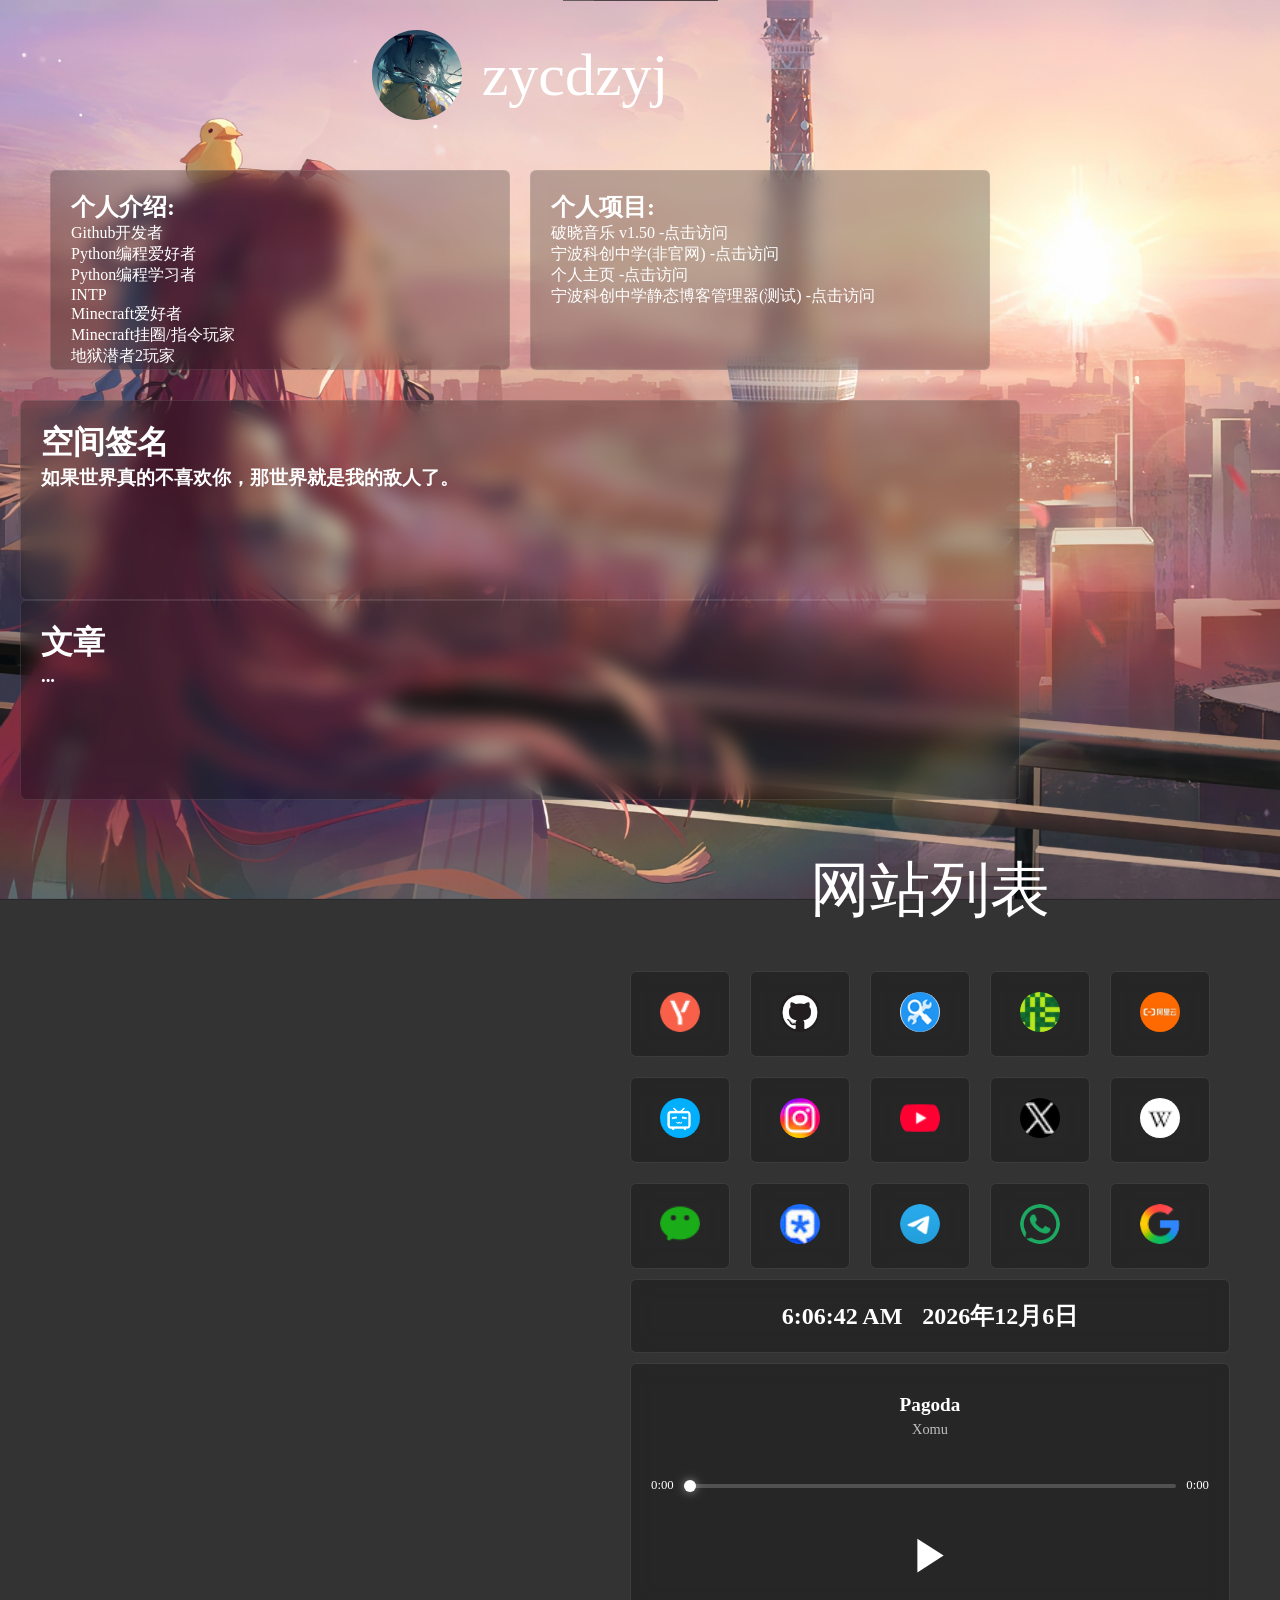
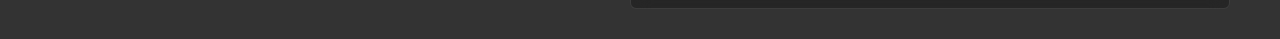
==== index.html @ ccd7a954 "upload" ====
<!DOCTYPE html>
<html lang="zh-cn">
<head>
    <meta charset="UTF-8">
    <meta name="viewport" content="width=device-width, initial-scale=1.0">
    <title>zycdzyj's HomePage</title>
    <link rel="stylesheet" href="assets/css/main.css">
</head>
<body>
  <div id="glass-loader" style="
    position: fixed; top: 0; left: 0; width: 100%; height: 100%;
    backdrop-filter: blur(30px); /* 初始状态：强毛玻璃模糊 */
    -webkit-backdrop-filter: blur(30px); /* 兼容 Safari */
    background-color: rgba(0, 0, 0, 0.2); /* 稍微加点黑色半透明蒙层，质感更好 */
    display: flex; justify-content: center; align-items: center;
    z-index: 9999;
    transition: backdrop-filter 2.5s ease-out, opacity 0.8s ease; /* 模糊度降低和最后的淡出过渡 */
  ">
    <div class="loading-text " style="
      color: #fff; font-size: 24px; font-weight: bold; letter-spacing: 2px;
      text-shadow: 0 2px 10px rgba(0,0,0,0.3);text-align: center;
    "><p>Loading . . .</p><p>  Welcome to zycdzyj's home page :)</p></div>
  </div>
    <div class="align-left">
<div class="container">
    <img src="assets/img/zycdzyj.jpg" class="avatar-user" alt="用户头像">
    <p style="font-size: 60px">zycdzyj</p>
</div>
    <div class="container">

        <div class="cards-content">
            <h2>个人介绍:</h2>
        <p class="text-hidden" >Github开发者</p>
        <p class="text-hidden" >Python编程爱好者</p>
        <p class="text-hidden" >Python编程学习者</p>
        <p class="text-hidden">INTP</p>
        <p class="text-hidden" >Minecraft爱好者</p>
        <p class="text-hidden" >Minecraft挂圈/指令玩家</p>
        <p class="text-hidden" >地狱潜者2玩家</p>
        <p class="text-hidden">soulmask</p>
        <p class="text-hidden" >科创大冤种</p>
        <p class="text-hidden" >喜欢女生</p>
        </div>
        <div class="cards-content">
            <h2>个人项目:</h2>
        <p class="text-hidden" title="破晓音乐 v1.50 - 点击访问">破晓音乐 v1.50 <a href="https://github.com/zycdzyj/Daybreakmusic/">-点击访问</a></p>
        <p class="text-hidden" title="宁波科创中学(非官网) - 点击访问">宁波科创中学(非官网) <a href="https://github.com/gh-nbkczx/gh-nbkczx.github.io">-点击访问</a></p>
        <p class="text-hidden" title="个人主页 - 点击访问">个人主页 <a href="https://github.com/zycdzyj/personalwebsite">-点击访问</a></p>
        <p class="text-hidden" title="宁波科创中学静态博客管理器(测试) - 点击访问">宁波科创中学静态博客管理器(测试) <a href="https://github.com/zycdzyj/artical_maker">-点击访问</a></p>
        </div>


        </div>
        <div class="cards-content" style="--w:1000px">
            <h1>空间签名</h1>
            <h3 id="my-text" >NONE!</h3>
        </div>
                <div class="cards-content" style="--w:1000px">
            <h1>文章</h1>
            <h3 >...</h3>
        </div>
    </div>
            <div class="align-right">
        <div class="container">
            <p style="font-size: 60px">网站列表</p>

            </div>
                        <div class=" cards-content align-left container " style="--w:100px;--h:100px">
                            
                <a href="https://yandex.com"><img src="assets/img/yandex.png" class="avatar-user" alt="yandex" style="--r:40px;" target="_blank" rel="noopener"></a>
                
        </div>
                        <div class=" cards-content align-left container" style="--w:100px;--h:100px">
                            
                <a href="https://github.com"><img src="assets/img/github.png" class="avatar-user" alt="github" style="--r:40px;" target="_blank" rel="noopener"></a>
                
        </div>
                        <div class=" cards-content align-left container" style="--w:100px;--h:100px">
                            
                <a href="https://www.ip138.com/"><img src="assets/img/ip138.png" class="avatar-user" alt="ip138" style="--r:40px;" target="_blank" rel="noopener"></a>
                
        </div>
                        <div class=" cards-content align-left container" style="--w:100px;--h:100px">
                            
                <a href="https://www.mcjs.cc/"><img src="assets/img/jsmc.png" class="avatar-user" alt="mcjs" style="--r:40px;" target="_blank" rel="noopener"></a>
                
        </div>
                                <div class=" cards-content align-left container" style="--w:100px;--h:100px">
                            
                <a href="https://www.aliyun.com/"><img src="assets/img/aly.jpg" class="avatar-user" alt="aly" style="--r:40px;" target="_blank" rel="noopener"></a>
                
        </div>
        <div>
                <div class=" cards-content align-left container" style="--w:100px;--h:100px">
                <a href="https://www.bilibili.com/"><img src="assets/img/bilbil.png" class="avatar-user" alt="bilbil" style="--r:40px;" target="_blank" rel="noopener"></a>
                
        </div>
                <div class=" cards-content align-left container" style="--w:100px;--h:100px">
                <a href="https://www.instagram.com/"><img src="assets/img/ins.png" class="avatar-user" alt="ins" style="--r:40px;" target="_blank" rel="noopener"></a>
                
        </div>
                        <div class=" cards-content align-left container" style="--w:100px;--h:100px">
                <a href="https://www.youtube.com/"><img src="assets/img/youtube.png" class="avatar-user" alt="youtube" style="--r:40px;" target="_blank" rel="noopener"></a>
                
        </div>
                        <div class=" cards-content align-left container" style="--w:100px;--h:100px">
                <a href="https://www.x.com/"><img src="assets/img/x.png" class="avatar-user" alt="x" style="--r:40px;" target="_blank" rel="noopener"></a>
                
        </div>
                        <div class=" cards-content align-left container" style="--w:100px;--h:100px">
                <a href="https://www.wikipedia.org/"><img src="assets/img/wikipedia.png" class="avatar-user" alt="wikipedia" style="--r:40px;" target="_blank" rel="noopener"></a>
                
        </div>
        </div>
        <div>
                        <div class=" cards-content align-left container" style="--w:100px;--h:100px">
                <a href="https://filehelper.weixin.qq.com/"><img src="assets/img/wx.png" class="avatar-user" alt="wechat" style="--r:40px;" target="_blank" rel="noopener"></a>
                
        </div>
                        <div class=" cards-content align-left container" style="--w:100px;--h:100px">
                <a href="https://tim.qq.com/"><img src="assets/img/tim.jpg" class="avatar-user" alt="tim" style="--r:40px;" target="_blank" rel="noopener"></a>
                
        </div>
                        <div class=" cards-content align-left container" style="--w:100px;--h:100px">
                <a href="https://telegram.org/"><img src="assets/img/tg.ico" class="avatar-user" alt="telegram" style="--r:40px;" target="_blank" rel="noopener"></a>
                
        </div>
                        <div class=" cards-content align-left container" style="--w:100px;--h:100px">
                <a href="https://www.whatsapp.com/"><img src="assets/img/wa.webp" class="avatar-user" alt="whats app" style="--r:40px;" target="_blank" rel="noopener"></a>
                
        </div>
                        <div class=" cards-content align-left container" style="--w:100px;--h:100px">
                <a href="https://www.google.com"><img src="assets/img/google.png" class="avatar-user" alt="google" style="--r:40px;" target="_blank" rel="noopener"></a>
                
        </div>
        </div>
        <div class="cards-content container" style="--w:600px;--h:150px">
                <h2 id="time">time</h2>
                <h2 id="date">date</h2>
        </div>

<div class="cards-content music-player container" style="--w:600px;--h:240px">
  <!-- 隐藏的音频标签 (使用你提供的网易云外链) -->
  <audio id="audio" src="http://music.163.com/song/media/outer/url?id=1325892124.mp3"></audio>

  <!-- 歌曲信息 -->
  <div class="track-info">
    <h3 class="track-name text-hidden">Pagoda</h3>
    <p class="track-artist text-hidden">Xomu</p>
  </div>

  <!-- 进度条与时间 -->
  <div class="progress-area">
    <span class="current-time">0:00</span>
    <input type="range" id="progress-bar" class="seek-slider" min="0" max="100" value="0">
    <span class="total-duration">0:00</span>
  </div>

  <!-- 播放控制按钮 -->
  <div class="player-controls">
    <button class="control-btn play-btn" id="play-btn">
      <!-- 播放图标 -->
      <svg class="play-icon" viewBox="0 0 24 24" fill="currentColor" stroke="none"><polygon points="5 3 19 12 5 21 5 3"></polygon></svg>
      <!-- 暂停图标 (默认隐藏) -->
      <svg class="pause-icon" style="display: none;" viewBox="0 0 24 24" fill="currentColor" stroke="none"><rect x="6" y="4" width="4" height="16"></rect><rect x="14" y="4" width="4" height="16"></rect></svg>
    </button>
  </div>
</div>
</div>

        <script src="https://cdnjs.cloudflare.com/ajax/libs/gsap/3.11.4/gsap.min.js"></script>
        <script src="assets/js/main.js"></script>
</body>

</html>
---- assets/css/main.css ----
html,
body {
  background-image: url("../img/bg.png");
  background-size: cover; /* 铺满屏幕 */
  background-position: center; /* 居中 */
  background-attachment: fixed; /* 固定不动，内容在上面滚动 */
  background-color: #333; /* 图片加载前的占位色 */
}
*,
a,
p {
  margin: 0;
  padding: 0;
  user-select: none; /* 禁止选中文字 */
  text-decoration: none;
  color: #fff;
  box-sizing: border-box;
}

/* =========================================
   2. 核心区块样式 (毛玻璃卡片)
   ========================================= */
.container {
  max-width: 1200px;
  margin: 0 auto; /* 居中显示 */
  height: 100%;
  display: flex; /* 假设使用 Flex 布局排列卡片 */
  flex-wrap: wrap;
  justify-content: center;
  align-items: center;
  padding: 20px;
  gap: 20px; 
}


.cards-content {
  /* 基础形态 */
  border-radius: 6px;
  background-color: #00000040;
  backdrop-filter: blur(10px);
  -webkit-backdrop-filter: blur(10px);
  padding: 20px;
  border: 1px solid rgba(255, 255, 255, 0.1);
  
  /* 核心修改：删掉 margin，间距统一由父容器的 gap 接管 */
  /* margin: var(--p,20px);  <-- 删除这行，避免间距叠加 */
  /* margin-bottom: 40px; 如果你需要整体底部留白可以保留，否则建议也删掉 */

  /* --- 核心修改部分 --- */
  width: var(--w, 300px);
  flex: 1;


  height: var(--h, 200px);
  overflow-y: auto;
  /* --- 修改部分结束 --- */

  /* 初始状态 */
  transform: scale(1);
  transition:
    backdrop-filter 0.3s,
    transform 0.3s,
    background-color 0.3s;
}
/* 鼠标悬停：轻微放大 */
.cards:hover {
  transform: scale(1.01);
  background-color: #00000060; /* 悬停时稍微变亮/变实 */
}

/* 鼠标按下：轻微缩小 (按压感) */
.cards:active {
  transform: scale(0.98);
}
.cards-content:hover {
  transform: scale(1.01);
  background-color: #00000060; /* 悬停时稍微变亮/变实 */
}

/* 鼠标按下：轻微缩小 (按压感) */
.cards-content:active {
  transform: scale(0.98);
}

/* =========================================
   3. 布局与响应式 (还原 SCSS 逻辑)
   ========================================= */
.container {
  max-width: 1200px;
  margin: 0 auto; /* 居中显示 */
  height: 100%;
  display: flex; /* 假设使用 Flex 布局排列卡片 */
  flex-wrap: wrap;
  justify-content: center;
  align-items: center;
  margin: 10px;
  
}

/* 小于 1280px */
@media (max-width: 1280px) {
  .container {
    max-width: 1000px;
  }
}

/* 小于 992px */
@media (max-width: 992px) {
  .container {
    max-width: 900px;
  }
}

/* 小于 720px (移动端) */
@media (max-width: 720px) {
  .container {
    display: block; /* 移动端改为垂直排列 */
    overflow-y: auto; /* 允许垂直滚动 */
  }
  .xs-hidden {
    display: none;
  }
  .cards {
    margin-bottom: 15px; /* 移动端增加间距 */
  }
}

/* =========================================
   4. 辅助工具类
   ========================================= */
/* 文字超出省略号 */
.text-hidden {
  overflow: hidden;
  white-space: nowrap;
  text-overflow: ellipsis;
}

/* 滚动条美化 */
::-webkit-scrollbar {
  width: 6px;
  height: 6px;
}
::-webkit-scrollbar-thumb {
  border-radius: 10px;
  background-color: #eeeeee;
}
.align-left {
    float: left;
    padding-left:20px ;
}

/* 靠右 */
.align-right {
    float: right;
    padding-right: 20px;
    margin: 20px;
}
.avatar-user {
    width: var(--r,90px);
    height:var(--r,90px);
    border-radius: 50%;
    overflow: hidden;
    flex-shrink: 0; /* 防止被压缩 */
}
/* 播放器专属布局 */
.music-player {
  display: flex;
  flex-direction: column;
  align-items: center;
  justify-content: space-between;
  padding: 30px 20px;
  text-align: center;
}

/* 专辑封面 */
.album-cover {
  width: 180px;
  height: 180px;
  border-radius: 50%; /* 圆形封面 */
  overflow: hidden;
  box-shadow: 0 8px 32px rgba(0, 0, 0, 0.3);
  border: 2px solid rgba(255, 255, 255, 0.2);
  margin-bottom: 20px;
}

.album-cover img {
  width: 100%;
  height: 100%;
  object-fit: cover;
}

/* 歌曲信息 */
.track-info {
  width: 100%;
  margin-bottom: 20px;
}

.track-name {
  font-size: 1.2rem;
  margin-bottom: 5px;
  font-weight: bold;
}

.track-artist {
  font-size: 0.9rem;
  color: rgba(255, 255, 255, 0.7);
}

/* 进度条区域 */
.progress-area {
  width: 100%;
  display: flex;
  align-items: center;
  gap: 10px;
  font-size: 0.8rem;
  color: rgba(255, 255, 255, 0.8);
  margin-bottom: 20px;
}

/* 自定义滑块样式 (适配毛玻璃) */
.seek-slider {
  flex: 1;
  -webkit-appearance: none;
  height: 4px;
  border-radius: 2px;
  background: rgba(255, 255, 255, 0.2);
  outline: none;
  cursor: pointer;
}

.seek-slider::-webkit-slider-thumb {
  -webkit-appearance: none;
  width: 12px;
  height: 12px;
  border-radius: 50%;
  background: #fff;
  box-shadow: 0 0 10px rgba(255, 255, 255, 0.5);
}

/* 播放控制按钮 */
.player-controls {
  display: flex;
  align-items: center;
  gap: 25px;
}

.control-btn {
  background: none;
  border: none;
  cursor: pointer;
  color: #fff;
  transition: transform 0.2s, color 0.2s;
  display: flex;
  align-items: center;
  justify-content: center;
}

.control-btn svg {
  width: 28px;
  height: 28px;
}

/* 播放/暂停按钮加大一圈 */
.play-btn svg {
  width: 45px;
  height: 45px;
}

/* 按钮悬停和按压效果 */
.control-btn:hover {
  color: rgba(255, 255, 255, 0.8);
  transform: scale(1.1);
}

.control-btn:active {
  transform: scale(0.95);
}
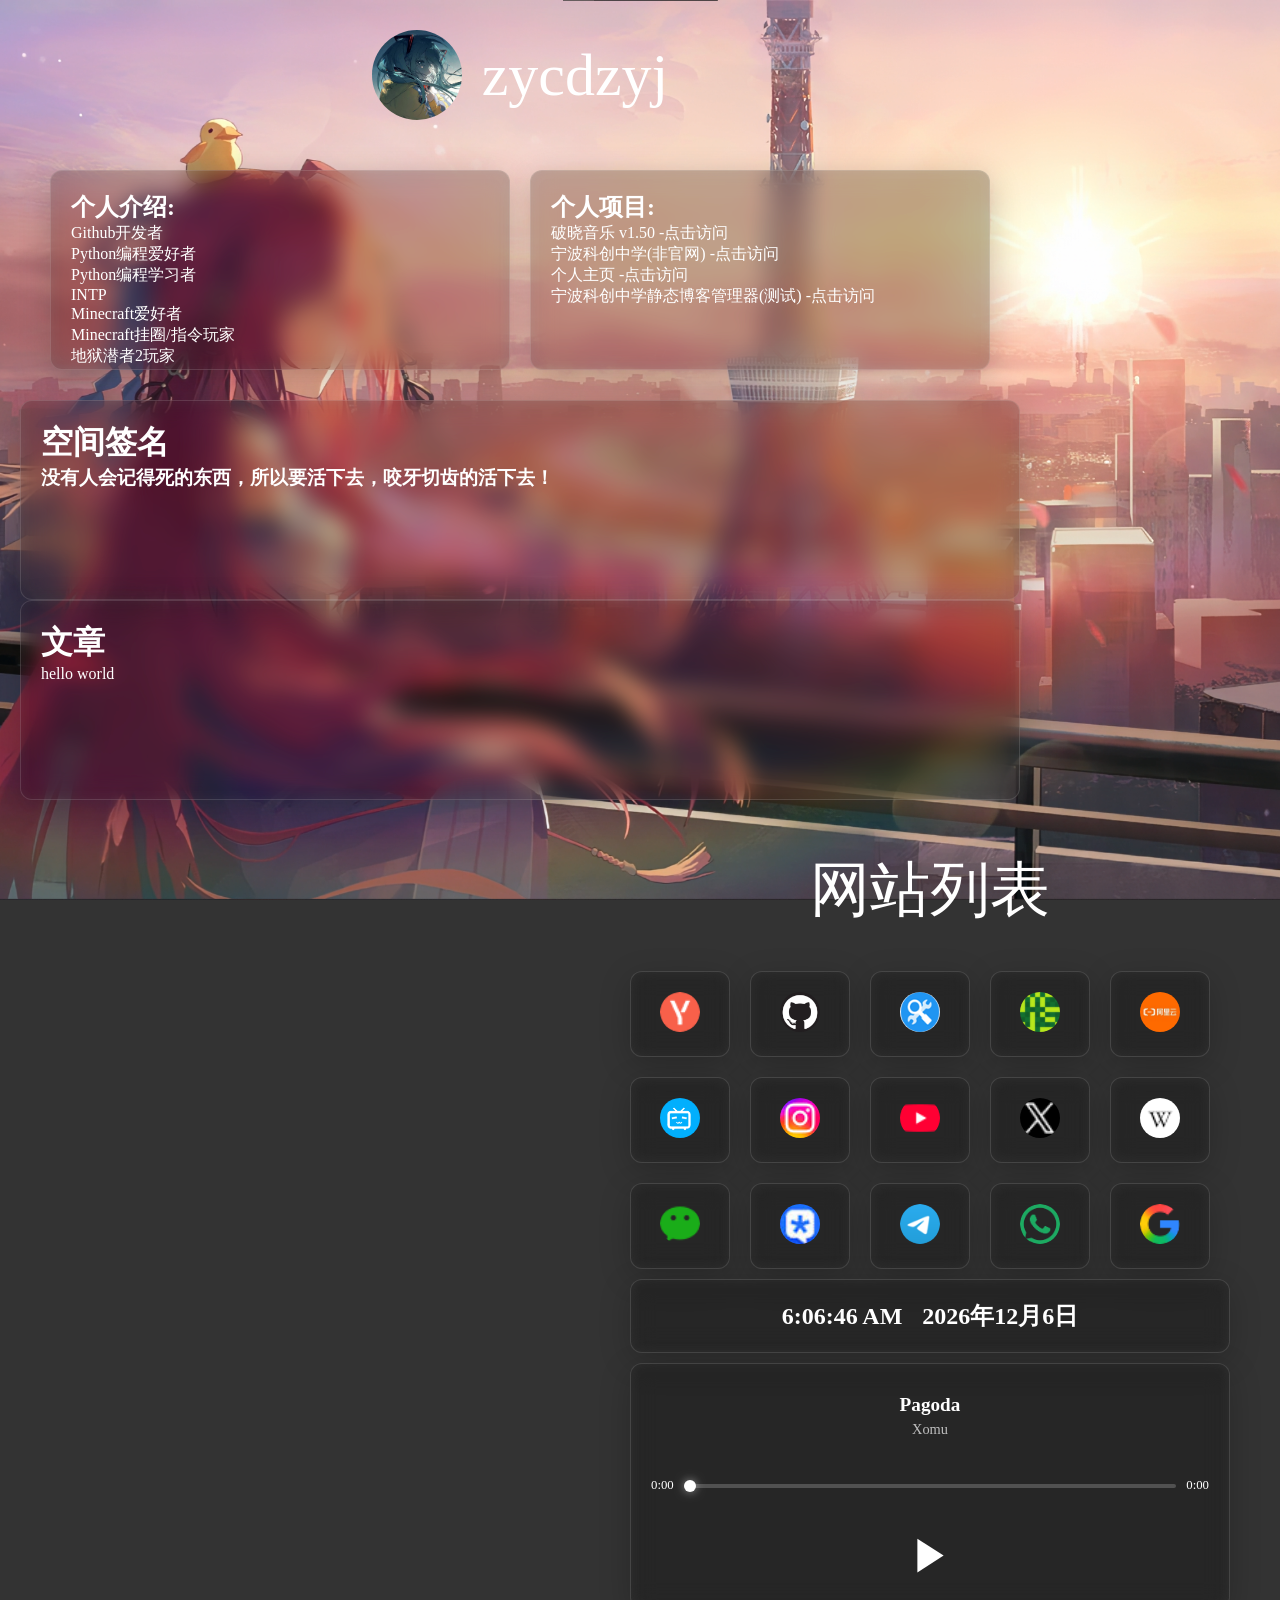
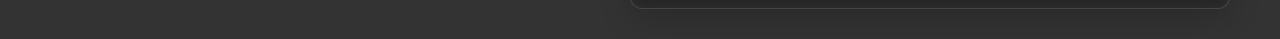
==== commit 60c45d85: "add" ====
--- a/index.html
+++ b/index.html
@@ -31,7 +31,7 @@
         <div class="cards-content">
             <h2>个人介绍:</h2>
         <p class="text-hidden" >Github开发者</p>
-        <p class="text-hidden" >Python编程爱好者</p>
+        <p class="text-hidden" >Python编程爱好者</p>                                                                                                                                                                                                                                                                                                                                                                                                                                                                                                                                                                                                                                                                                                                                                                                                                                                                          
         <p class="text-hidden" >Python编程学习者</p>
         <p class="text-hidden">INTP</p>
         <p class="text-hidden" >Minecraft爱好者</p>
@@ -57,7 +57,7 @@
         </div>
                 <div class="cards-content" style="--w:1000px">
             <h1>文章</h1>
-            <h3 >...</h3>
+            <section class="text-hidden"><p>hello world</p></section>
         </div>
     </div>
             <div class="align-right">
--- a/assets/css/main.css
+++ b/assets/css/main.css
@@ -35,50 +35,51 @@
 
 .cards-content {
   /* 基础形态 */
-  border-radius: 6px;
-  background-color: #00000040;
-  backdrop-filter: blur(10px);
-  -webkit-backdrop-filter: blur(10px);
+  border-radius: 12px; /* 稍微增大圆角，更符合现代玻璃质感 */
+  background-color: rgba(0, 0, 0, 0.25); /* 使用 rgba 替代十六进制，透明度更可控 */
+  backdrop-filter: blur(12px) saturate(150%); /* 增加饱和度，让透出的背景色彩更鲜艳 */
+  -webkit-backdrop-filter: blur(12px) saturate(150%);
   padding: 20px;
-  border: 1px solid rgba(255, 255, 255, 0.1);
   
+  /* 真实感核心：添加半透明边框和内阴影，模拟玻璃边缘的反光 */
+  border: 1px solid rgba(255, 255, 255, 0.15);
+  box-shadow: 
+    0 8px 32px rgba(0, 0, 0, 0.2), /* 外部投影，增加悬浮感 */
+    inset 0 0 12px rgba(255, 255, 255, 0.05); /* 内部微光，模拟玻璃厚度 */
+
   /* 核心修改：删掉 margin，间距统一由父容器的 gap 接管 */
-  /* margin: var(--p,20px);  <-- 删除这行，避免间距叠加 */
-  /* margin-bottom: 40px; 如果你需要整体底部留白可以保留，否则建议也删掉 */
-
-  /* --- 核心修改部分 --- */
   width: var(--w, 300px);
   flex: 1;
-
-
   height: var(--h, 200px);
   overflow-y: auto;
-  /* --- 修改部分结束 --- */
 
   /* 初始状态 */
-  transform: scale(1);
-  transition:
-    backdrop-filter 0.3s,
-    transform 0.3s,
-    background-color 0.3s;
-}
-/* 鼠标悬停：轻微放大 */
-.cards:hover {
-  transform: scale(1.01);
-  background-color: #00000060; /* 悬停时稍微变亮/变实 */
+  transform: scale(1) translateY(0);
+  /* 优化过渡：使用 cubic-bezier 让动画更有弹性，增加 box-shadow 过渡 */
+  transition: 
+    transform 0.3s cubic-bezier(0.25, 0.46, 0.45, 0.94),
+    background-color 0.3s ease,
+    box-shadow 0.3s ease;
+}
+
+/* 鼠标悬停：轻微上浮并增强光影 */
+.cards-content:hover {
+  transform: scale(1.02) translateY(-4px); /* 向上浮起 4px，增强立体感 */
+  background-color: rgba(0, 0, 0, 0.35); 
+  box-shadow: 
+    0 12px 40px rgba(0, 0, 0, 0.3), /* 悬停时阴影加深、范围变大 */
+    inset 0 0 15px rgba(255, 255, 255, 0.08);
+}
+
+/* 鼠标按下：快速回弹缩小，模拟真实的物理按压感 */
+.cards-content:active {
+  transform: scale(0.98) translateY(0);
+  box-shadow: 0 4px 16px rgba(0, 0, 0, 0.2); /* 按下时阴影收缩，贴近桌面 */
+  transition-duration: 0.1s; /* 按下时的反馈需要比悬停更快 */
 }
 
 /* 鼠标按下：轻微缩小 (按压感) */
 .cards:active {
-  transform: scale(0.98);
-}
-.cards-content:hover {
-  transform: scale(1.01);
-  background-color: #00000060; /* 悬停时稍微变亮/变实 */
-}
-
-/* 鼠标按下：轻微缩小 (按压感) */
-.cards-content:active {
   transform: scale(0.98);
 }
 
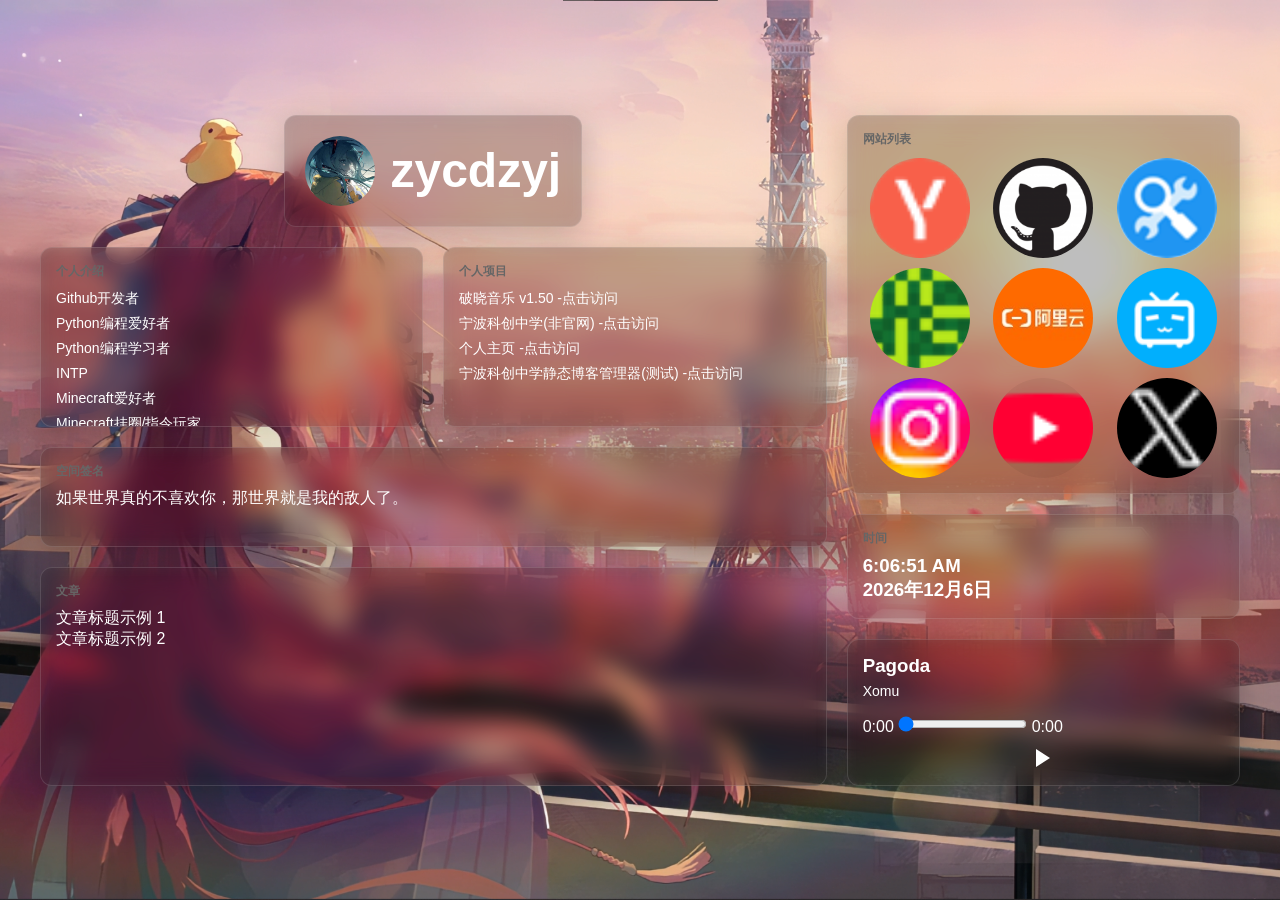
==== commit 084e22e7: "add" ====
--- a/index.html
+++ b/index.html
@@ -1,9 +1,9 @@
 <!DOCTYPE html>
-<html lang="zh-cn">
+<html lang="zh-CN">
 <head>
     <meta charset="UTF-8">
-    <meta name="viewport" content="width=device-width, initial-scale=1.0">
-    <title>zycdzyj's HomePage</title>
+    <title>个人主页</title>
+    <!-- 保持原有的CSS链接 -->
     <link rel="stylesheet" href="assets/css/main.css">
 </head>
 <body>
@@ -21,15 +21,22 @@
       text-shadow: 0 2px 10px rgba(0,0,0,0.3);text-align: center;
     "><p>Loading . . .</p><p>  Welcome to zycdzyj's home page :)</p></div>
   </div>
-    <div class="align-left">
-<div class="container">
-    <img src="assets/img/zycdzyj.jpg" class="avatar-user" alt="用户头像">
-    <p style="font-size: 60px">zycdzyj</p>
+    <!-- 页面主容器 -->
+    <div class="main-container">
+
+        <!-- ================= 左侧区域 (Left Panel) ================= -->
+        <div class="left-panel">
+
+            <!-- 1. 用户名 -->
+<div class="user-name-box cards-content">
+    <img src="assets/img/zycdzyj.jpg" class="avatar" style="--r:70px;" />
+    <h1 class="text-hide">zycdzyj</h1>
 </div>
-    <div class="container">
 
-        <div class="cards-content">
-            <h2>个人介绍:</h2>
+            <!-- 2. 第一行：个人介绍 & 个人项目 -->
+            <div class="row-split">
+<div class="box box-intro cards-content "style='--a:180px;'>
+    <span class="label">个人介绍</span>
         <p class="text-hidden" >Github开发者</p>
         <p class="text-hidden" >Python编程爱好者</p>                                                                                                                                                                                                                                                                                                                                                                                                                                                                                                                                                                                                                                                                                                                                                                                                                                                                          
         <p class="text-hidden" >Python编程学习者</p>
@@ -40,106 +47,70 @@
         <p class="text-hidden">soulmask</p>
         <p class="text-hidden" >科创大冤种</p>
         <p class="text-hidden" >喜欢女生</p>
-        </div>
-        <div class="cards-content">
-            <h2>个人项目:</h2>
+</div>
+
+                <div class="box box-project cards-content">
+                    <span class="label">个人项目</span>
         <p class="text-hidden" title="破晓音乐 v1.50 - 点击访问">破晓音乐 v1.50 <a href="https://github.com/zycdzyj/Daybreakmusic/">-点击访问</a></p>
         <p class="text-hidden" title="宁波科创中学(非官网) - 点击访问">宁波科创中学(非官网) <a href="https://github.com/gh-nbkczx/gh-nbkczx.github.io">-点击访问</a></p>
         <p class="text-hidden" title="个人主页 - 点击访问">个人主页 <a href="https://github.com/zycdzyj/personalwebsite">-点击访问</a></p>
         <p class="text-hidden" title="宁波科创中学静态博客管理器(测试) - 点击访问">宁波科创中学静态博客管理器(测试) <a href="https://github.com/zycdzyj/artical_maker">-点击访问</a></p>
+                </div>
+            </div>
+
+            <!-- 3. 空间签名 -->
+            <div class="box box-signature cards-content">
+                <span class="label">空间签名</span>
+                <p class="content-text text-hide" id="my-text"></p>
+            </div>
+
+            <!-- 4. 文章区域 -->
+            <div class="box box-article cards-content">
+                <span class="label">文章</span>
+                <div class="article-list">
+                    <!-- 原有的文章列表循环 -->
+                    <div class="article-item text-hide">文章标题示例 1</div>
+                    <div class="article-item text-hide">文章标题示例 2</div>
+                </div>
+            </div>
+
         </div>
 
+        <!-- ================= 右侧区域 (Right Panel) ================= -->
+        <div class="right-panel">
 
-        </div>
-        <div class="cards-content" style="--w:1000px">
-            <h1>空间签名</h1>
-            <h3 id="my-text" >NONE!</h3>
-        </div>
-                <div class="cards-content" style="--w:1000px">
-            <h1>文章</h1>
-            <section class="text-hidden"><p>hello world</p></section>
-        </div>
-    </div>
-            <div class="align-right">
-        <div class="container">
-            <p style="font-size: 60px">网站列表</p>
+            <!-- 5. 网站列表 (前9个) -->
+            <div class="box box-links cards-content">
+                <span class="label">网站列表</span>
+                <div class="link-grid">
+                    <a href="https://yandex.com" class="link-item avatar text-hidden" style="--r:100px"><img src="assets/img/yandex.png" alt="yandex"></a>
+                    <a href="https://github.com" class="link-item avatar text-hidden" style="--r:100px"><img src="assets/img/github.png" alt="github"></a>
+                    <a href="https://www.ip138.com/" class="link-item avatar text-hidden" style="--r:100px"><img src="assets/img/ip138.png" alt="ip138"></a>
+                    <a href="https://www.mcjs.cc/" class="link-item avatar text-hidden" style="--r:100px"><img src="assets/img/jsmc.png" alt="mcjs"></a>
+                    <a href="https://www.aliyun.com/" class="link-item avatar text-hidden" style="--r:100px"><img src="assets/img/aly.jpg" alt="aly"></a>
+                    <a href="https://www.bilibili.com/" class="link-item avatar text-hidden" style="--r:100px"><img src="assets/img/bilbil.png" alt="bilbil"></a>
+                    <a href="https://www.instagram.com/" class="link-item avatar text-hidden" style="--r:100px"><img src="assets/img/ins.png" alt="ins"></a>
+                    <a href="https://www.youtube.com/" class="link-item avatar text-hidden" style="--r:100px"><img src="assets/img/youtube.png" alt="youtube"></a>
+                    <a href="https://www.x.com/" class="link-item avatar text-hidden" style="--r:100px"><img src="assets/img/x.png" alt="x"></a>
 
+                </div>
             </div>
-                        <div class=" cards-content align-left container " style="--w:100px;--h:100px">
-                            
-                <a href="https://yandex.com"><img src="assets/img/yandex.png" class="avatar-user" alt="yandex" style="--r:40px;" target="_blank" rel="noopener"></a>
-                
-        </div>
-                        <div class=" cards-content align-left container" style="--w:100px;--h:100px">
-                            
-                <a href="https://github.com"><img src="assets/img/github.png" class="avatar-user" alt="github" style="--r:40px;" target="_blank" rel="noopener"></a>
-                
-        </div>
-                        <div class=" cards-content align-left container" style="--w:100px;--h:100px">
-                            
-                <a href="https://www.ip138.com/"><img src="assets/img/ip138.png" class="avatar-user" alt="ip138" style="--r:40px;" target="_blank" rel="noopener"></a>
-                
-        </div>
-                        <div class=" cards-content align-left container" style="--w:100px;--h:100px">
-                            
-                <a href="https://www.mcjs.cc/"><img src="assets/img/jsmc.png" class="avatar-user" alt="mcjs" style="--r:40px;" target="_blank" rel="noopener"></a>
-                
-        </div>
-                                <div class=" cards-content align-left container" style="--w:100px;--h:100px">
-                            
-                <a href="https://www.aliyun.com/"><img src="assets/img/aly.jpg" class="avatar-user" alt="aly" style="--r:40px;" target="_blank" rel="noopener"></a>
-                
-        </div>
-        <div>
-                <div class=" cards-content align-left container" style="--w:100px;--h:100px">
-                <a href="https://www.bilibili.com/"><img src="assets/img/bilbil.png" class="avatar-user" alt="bilbil" style="--r:40px;" target="_blank" rel="noopener"></a>
-                
-        </div>
-                <div class=" cards-content align-left container" style="--w:100px;--h:100px">
-                <a href="https://www.instagram.com/"><img src="assets/img/ins.png" class="avatar-user" alt="ins" style="--r:40px;" target="_blank" rel="noopener"></a>
-                
-        </div>
-                        <div class=" cards-content align-left container" style="--w:100px;--h:100px">
-                <a href="https://www.youtube.com/"><img src="assets/img/youtube.png" class="avatar-user" alt="youtube" style="--r:40px;" target="_blank" rel="noopener"></a>
-                
-        </div>
-                        <div class=" cards-content align-left container" style="--w:100px;--h:100px">
-                <a href="https://www.x.com/"><img src="assets/img/x.png" class="avatar-user" alt="x" style="--r:40px;" target="_blank" rel="noopener"></a>
-                
-        </div>
-                        <div class=" cards-content align-left container" style="--w:100px;--h:100px">
-                <a href="https://www.wikipedia.org/"><img src="assets/img/wikipedia.png" class="avatar-user" alt="wikipedia" style="--r:40px;" target="_blank" rel="noopener"></a>
-                
-        </div>
-        </div>
-        <div>
-                        <div class=" cards-content align-left container" style="--w:100px;--h:100px">
-                <a href="https://filehelper.weixin.qq.com/"><img src="assets/img/wx.png" class="avatar-user" alt="wechat" style="--r:40px;" target="_blank" rel="noopener"></a>
-                
-        </div>
-                        <div class=" cards-content align-left container" style="--w:100px;--h:100px">
-                <a href="https://tim.qq.com/"><img src="assets/img/tim.jpg" class="avatar-user" alt="tim" style="--r:40px;" target="_blank" rel="noopener"></a>
-                
-        </div>
-                        <div class=" cards-content align-left container" style="--w:100px;--h:100px">
-                <a href="https://telegram.org/"><img src="assets/img/tg.ico" class="avatar-user" alt="telegram" style="--r:40px;" target="_blank" rel="noopener"></a>
-                
-        </div>
-                        <div class=" cards-content align-left container" style="--w:100px;--h:100px">
-                <a href="https://www.whatsapp.com/"><img src="assets/img/wa.webp" class="avatar-user" alt="whats app" style="--r:40px;" target="_blank" rel="noopener"></a>
-                
-        </div>
-                        <div class=" cards-content align-left container" style="--w:100px;--h:100px">
-                <a href="https://www.google.com"><img src="assets/img/google.png" class="avatar-user" alt="google" style="--r:40px;" target="_blank" rel="noopener"></a>
-                
-        </div>
-        </div>
-        <div class="cards-content container" style="--w:600px;--h:150px">
-                <h2 id="time">time</h2>
-                <h2 id="date">date</h2>
-        </div>
 
-<div class="cards-content music-player container" style="--w:600px;--h:240px">
+            <!-- 6. 时间轴 -->
+            <div class="box box-timeline cards-content">
+                <span class="label">时间</span>
+                <div class="">
+                    <!-- 原有的时间轴代码 -->
+                    <ul>
+                        <h3 class="text-hide" id="time"></h3>
+                        <h3 class="text-hide" id="date"></h3>
+                    </ul>
+                </div>
+            </div>
+
+            <!-- 7. 音乐播放器 -->
+<div class="cards-content music-player container music-card user">
+
   <!-- 隐藏的音频标签 (使用你提供的网易云外链) -->
   <audio id="audio" src="http://music.163.com/song/media/outer/url?id=1325892124.mp3"></audio>
 
@@ -167,9 +138,9 @@
   </div>
 </div>
 </div>
+    </div>
 
-        <script src="https://cdnjs.cloudflare.com/ajax/libs/gsap/3.11.4/gsap.min.js"></script>
-        <script src="assets/js/main.js"></script>
+    <!-- 保持原有的JS脚本引用 -->
+    <script src="assets/js/main.js"></script>
 </body>
-
 </html>
--- a/assets/css/main.css
+++ b/assets/css/main.css
@@ -1,248 +1,288 @@
-html,
+/* 全局重置 */
+* {
+    margin: 0;
+    padding: 0;
+    box-sizing: border-box;
+}
+a, 
+a:link, 
+a:visited, 
+a:hover, 
+a:active, 
+a:focus {
+    text-decoration: none !important; /* 去除下划线，!important 确保强制覆盖其他框架样式 */
+    color: #ffffff !important;        /* 强制设为纯白色 */
+}
 body {
-  background-image: url("../img/bg.png");
-  background-size: cover; /* 铺满屏幕 */
-  background-position: center; /* 居中 */
-  background-attachment: fixed; /* 固定不动，内容在上面滚动 */
-  background-color: #333; /* 图片加载前的占位色 */
-}
-*,
-a,
-p {
-  margin: 0;
-  padding: 0;
-  user-select: none; /* 禁止选中文字 */
-  text-decoration: none;
-  color: #fff;
-  box-sizing: border-box;
-}
-
-/* =========================================
-   2. 核心区块样式 (毛玻璃卡片)
-   ========================================= */
-.container {
-  max-width: 1200px;
-  margin: 0 auto; /* 居中显示 */
-  height: 100%;
-  display: flex; /* 假设使用 Flex 布局排列卡片 */
-  flex-wrap: wrap;
-  justify-content: center;
-  align-items: center;
-  padding: 20px;
-  gap: 20px; 
-}
-
-
+    background: url('../img/bg.png') no-repeat center center fixed;
+    background-size: cover;
+    font-family: "Microsoft YaHei", sans-serif;
+    color:white;
+    min-height: 100vh;
+    display: flex;
+    justify-content: center;
+    align-items: center;
+    padding: 20px;
+}
+
+/* --- 核心布局 Grid --- */
+.main-container {
+    width: 100%;
+    max-width: 1200px;
+    display: grid;
+    grid-template-columns: 2fr 1fr;
+    gap: 20px;
+}
+
+@media (max-width: 768px) {
+    .main-container {
+        grid-template-columns: 1fr;
+    }
+}
+
+/* --- 通用卡片样式 (毛玻璃效果) --- */
 .cards-content {
-  /* 基础形态 */
-  border-radius: 12px; /* 稍微增大圆角，更符合现代玻璃质感 */
-  background-color: rgba(0, 0, 0, 0.25); /* 使用 rgba 替代十六进制，透明度更可控 */
-  backdrop-filter: blur(12px) saturate(150%); /* 增加饱和度，让透出的背景色彩更鲜艳 */
-  -webkit-backdrop-filter: blur(12px) saturate(150%);
-  padding: 20px;
-  
-  /* 真实感核心：添加半透明边框和内阴影，模拟玻璃边缘的反光 */
-  border: 1px solid rgba(255, 255, 255, 0.15);
-  box-shadow: 
-    0 8px 32px rgba(0, 0, 0, 0.2), /* 外部投影，增加悬浮感 */
-    inset 0 0 12px rgba(255, 255, 255, 0.05); /* 内部微光，模拟玻璃厚度 */
-
-  /* 核心修改：删掉 margin，间距统一由父容器的 gap 接管 */
-  width: var(--w, 300px);
-  flex: 1;
-  height: var(--h, 200px);
-  overflow-y: auto;
-
-  /* 初始状态 */
-  transform: scale(1) translateY(0);
-  /* 优化过渡：使用 cubic-bezier 让动画更有弹性，增加 box-shadow 过渡 */
-  transition: 
-    transform 0.3s cubic-bezier(0.25, 0.46, 0.45, 0.94),
-    background-color 0.3s ease,
-    box-shadow 0.3s ease;
-}
-
-/* 鼠标悬停：轻微上浮并增强光影 */
+    border-radius: 12px;
+    background-color: rgba(0, 0, 0, 0.25);
+    backdrop-filter: blur(12px) saturate(150%);
+    -webkit-backdrop-filter: blur(12px) saturate(150%);
+    padding: 15px;
+    border: 1px solid rgba(255, 255, 255, 0.15);
+    box-shadow: 0 8px 32px rgba(0, 0, 0, 0.2), inset 0 0 12px rgba(255, 255, 255, 0.05);
+    
+    /* 1. 初始状态：设置基准缩放和位移 */
+    transform: scale(1) translateY(0);
+    
+    /* 2. 过渡动画：让 transform 和 box-shadow 的变化平滑发生 */
+    transition: transform 0.3s cubic-bezier(0.25, 0.46, 0.45, 0.94), 
+                background-color 0.3s ease, 
+                box-shadow 0.3s ease;
+
+    /* 核心：锁死宽度，防止 Grid 被横向撑破，但绝不限高 */
+    width: 100%;
+    min-width: 0; /* 允许 Grid 子项收缩 */
+    max-height: var(--a);
+    overflow-y: auto;
+}
+
+/* 👇 3. 悬停状态：向上浮动 + 轻微放大 + 阴影加深 */
 .cards-content:hover {
-  transform: scale(1.02) translateY(-4px); /* 向上浮起 4px，增强立体感 */
-  background-color: rgba(0, 0, 0, 0.35); 
-  box-shadow: 
-    0 12px 40px rgba(0, 0, 0, 0.3), /* 悬停时阴影加深、范围变大 */
-    inset 0 0 15px rgba(255, 255, 255, 0.08);
-}
-
-/* 鼠标按下：快速回弹缩小，模拟真实的物理按压感 */
-.cards-content:active {
-  transform: scale(0.98) translateY(0);
-  box-shadow: 0 4px 16px rgba(0, 0, 0, 0.2); /* 按下时阴影收缩，贴近桌面 */
-  transition-duration: 0.1s; /* 按下时的反馈需要比悬停更快 */
-}
-
-/* 鼠标按下：轻微缩小 (按压感) */
-.cards:active {
-  transform: scale(0.98);
-}
-
-/* =========================================
-   3. 布局与响应式 (还原 SCSS 逻辑)
-   ========================================= */
-.container {
-  max-width: 1200px;
-  margin: 0 auto; /* 居中显示 */
-  height: 100%;
-  display: flex; /* 假设使用 Flex 布局排列卡片 */
-  flex-wrap: wrap;
-  justify-content: center;
-  align-items: center;
-  margin: 10px;
-  
-}
-
-/* 小于 1280px */
-@media (max-width: 1280px) {
-  .container {
-    max-width: 1000px;
-  }
-}
-
-/* 小于 992px */
-@media (max-width: 992px) {
-  .container {
-    max-width: 900px;
-  }
-}
-
-/* 小于 720px (移动端) */
-@media (max-width: 720px) {
-  .container {
-    display: block; /* 移动端改为垂直排列 */
-    overflow-y: auto; /* 允许垂直滚动 */
-  }
-  .xs-hidden {
-    display: none;
-  }
-  .cards {
-    margin-bottom: 15px; /* 移动端增加间距 */
-  }
-}
-
-/* =========================================
-   4. 辅助工具类
-   ========================================= */
-/* 文字超出省略号 */
-.text-hidden {
-  overflow: hidden;
-  white-space: nowrap;
-  text-overflow: ellipsis;
+    transform: translateY(-6px) scale(1.02); /* 向上移动6px，放大至1.02倍 */
+    box-shadow: 0 16px 40px rgba(0, 0, 0, 0.3), inset 0 0 12px rgba(255, 255, 255, 0.08); /* 阴影加深，增强立体浮起感 */
+}
+
+/* 👇 核心修复：合并后的单行省略号样式，只针对 p.text-hidden */
+.cards-content p.text-hidden {
+    display: block !important;
+    width: 100% !important;
+    white-space: nowrap !important;
+    overflow: hidden !important;
+    text-overflow: ellipsis !important;
+    margin: 4px 0;
+    font-size: 14px;
+    line-height: 1.5;
+
+}
+
+/* 标签文字样式 */
+.label {
+    display: block;
+    font-size: 12px;
+    color: #666;
+    margin-bottom: 8px;
+    font-weight: bold;
+}
+
+/* --- 左侧面板细节 --- */
+.left-panel {
+    display: flex;
+    flex-direction: column;
+    gap: 20px;
+}
+.user-name-box {
+    display: flex;
+    align-items: center; /* 垂直居中 */
+    gap: 15px;           /* 头像和文字紧挨着，中间留 15px 间距 */
+    
+    /* 👇 核心：不要 justify-content: center，让内容自然靠左紧挨 */
+    /* 并且让宽度只等于内容的宽度，方便下一步整体居中 */
+    width: fit-content;  
+    margin: 0 auto;      /* 让这个紧凑的组合体在卡片里水平居中 */
+    
+    padding: 20px;
+    font-size: 24px;
+    font-weight: bold;
+}
+.row-split {
+    display: grid;
+    grid-template-columns: 1fr 1fr;
+    gap: 20px;
+}
+
+/* 👇 统一设置基础最小高度，保证布局不塌陷 */
+.box-intro, .box-project, .box-signature, .box-article {
+    min-height: 100px; 
+}
+
+/* 👇 单独拎出 box-intro 精准限高，权重更高，绝对生效 */
+.cards-content .box-intro .box-project {
+    max-height: 200px;       /* ✅ 封顶高度 */
+            /* ✅ 超出后出滚动条 */
+    min-height: 0 !important; /* 🔥 核心：覆盖上面的 100px，激活滚动机制 */
+}
+
+.box-article {
+    flex-grow: 1;
+    min-height: 200px;
+}
+
+/* --- 右侧面板细节 --- */
+.right-panel {
+    display: flex;
+    flex-direction: column;
+    gap: 20px;
+}
+
+/* 网站列表 3x3 网格 */
+.link-grid {
+    display: grid;
+    grid-template-columns: repeat(3, 1fr);
+    gap: 10px;
+    margin-top: 10px;
+}
+
+.link-item {
+    display: block;
+    aspect-ratio: 1 / 1;
+    background: rgba(0,0,0,0.05);
+    border-radius: 8px;
+    overflow: hidden;
+    transition: transform 0.2s;
+}
+
+.link-item:hover {
+    transform: scale(1.05);
+}
+
+.link-item img {
+    width: 100%;
+    height: 100%;
+    object-fit: cover;
+}
+
+/* 时间轴样式微调 */
+.timeline-content ul {
+    list-style: none;
+    padding-left: 10px;
+    border-left: 2px solid #ddd;
+}
+
+.timeline-content li {
+    margin-bottom: 8px;
+    font-size: 14px;
+    position: relative;
+    padding-left: 10px;
+}
+
+.timeline-content li::before {
+    content: '';
+    position: absolute;
+    left: -16px;
+    top: 6px;
+    width: 8px;
+    height: 8px;
+    background: #999;
+    border-radius: 50%;
+}
+
+/* 播放器样式微调 */
+.music-player {
+    display: flex;
+    flex-direction: column;
+    gap: 10px;
+}
+
+.player-controls {
+    display: flex;
+    justify-content: center;
+    gap: 15px;
+}
+
+.progress-bar-container {
+    width: 100%;
+    height: 4px;
+    background: #ddd;
+    border-radius: 2px;
+    overflow: hidden;
+}
+
+.progress-bar {
+    width: 40%;
+    height: 100%;
+    background: #666;
 }
 
 /* 滚动条美化 */
 ::-webkit-scrollbar {
-  width: 6px;
-  height: 6px;
+    width: 6px;
+    height: 6px;
 }
 ::-webkit-scrollbar-thumb {
-  border-radius: 10px;
-  background-color: #eeeeee;
-}
-.align-left {
-    float: left;
-    padding-left:20px ;
-}
-
-/* 靠右 */
-.align-right {
-    float: right;
-    padding-right: 20px;
-    margin: 20px;
-}
-.avatar-user {
-    width: var(--r,90px);
-    height:var(--r,90px);
+    border-radius: 10px;
+    background-color: #eeeeee;
+}
+.avatar {
+    /* 1. 给变量加个默认值（如 100px），防止变量未定义时头像消失 */
+    width: var(--r, 100px);
+    height: var(--r, 100px);
+
+    /* 2. 双重保险：防止任何情况下宽高不一致变成椭圆 */
+    aspect-ratio: 1 / 1; 
+    
     border-radius: 50%;
     overflow: hidden;
-    flex-shrink: 0; /* 防止被压缩 */
-}
-/* 播放器专属布局 */
+
+    margin: 0 auto;
+    
+    /* 3. 兼容性修复：防止 iOS Safari 下圆角裁剪失效 */
+    -webkit-backface-visibility: hidden;
+    -webkit-transform: translate3d(0, 0, 0);
+
+}
+
+.avatar img {
+    width: 100%;
+    height: 100%;
+    object-fit: cover;
+    
+    /* 4. 消除内联元素底部可能出现的几像素留白 */
+    display: block; 
+}
+/* --- 音乐播放器专用修复 --- */
+
+/* 1. 解除音乐卡片的高度限制，防止内容被裁剪 */
+.cards-content.music-card {
+    height: auto !important;      /* 移除最大高度限制 */
+    overflow: visible;     /* 确保内容不会被隐藏 */
+    min-height: 100px;     /* 保持最小高度，防止塌陷 */
+}
+
+/* 2. 优化播放器内部布局，防止挤压 */
 .music-player {
-  display: flex;
-  flex-direction: column;
-  align-items: center;
-  justify-content: space-between;
-  padding: 30px 20px;
-  text-align: center;
-}
-
-/* 专辑封面 */
-.album-cover {
-  width: 180px;
-  height: 180px;
-  border-radius: 50%; /* 圆形封面 */
-  overflow: hidden;
-  box-shadow: 0 8px 32px rgba(0, 0, 0, 0.3);
-  border: 2px solid rgba(255, 255, 255, 0.2);
-  margin-bottom: 20px;
-}
-
-.album-cover img {
-  width: 100%;
-  height: 100%;
-  object-fit: cover;
-}
-
-/* 歌曲信息 */
-.track-info {
-  width: 100%;
-  margin-bottom: 20px;
-}
-
-.track-name {
-  font-size: 1.2rem;
-  margin-bottom: 5px;
-  font-weight: bold;
-}
-
-.track-artist {
-  font-size: 0.9rem;
-  color: rgba(255, 255, 255, 0.7);
-}
-
-/* 进度条区域 */
-.progress-area {
-  width: 100%;
-  display: flex;
-  align-items: center;
-  gap: 10px;
-  font-size: 0.8rem;
-  color: rgba(255, 255, 255, 0.8);
-  margin-bottom: 20px;
-}
-
-/* 自定义滑块样式 (适配毛玻璃) */
-.seek-slider {
-  flex: 1;
-  -webkit-appearance: none;
-  height: 4px;
-  border-radius: 2px;
-  background: rgba(255, 255, 255, 0.2);
-  outline: none;
-  cursor: pointer;
-}
-
-.seek-slider::-webkit-slider-thumb {
-  -webkit-appearance: none;
-  width: 12px;
-  height: 12px;
-  border-radius: 50%;
-  background: #fff;
-  box-shadow: 0 0 10px rgba(255, 255, 255, 0.5);
-}
-
-/* 播放控制按钮 */
-.player-controls {
-  display: flex;
-  align-items: center;
-  gap: 25px;
+    display: flex;
+    flex-direction: column;
+    justify-content: space-between; /* 让内容在垂直方向上均匀分布，避免挤到底部 */
+    height: 100%;                  /* 确保播放器占满卡片空间 */
+    padding: 15px;                 /* 增加内边距，防止文字贴边 */
+    box-sizing: border-box;
+}
+
+/* 3. 修复 SVG 图标在按钮中的垂直对齐问题 */
+.play-btn svg {
+    display: block;
+    margin: 0 auto;
+    width: 24px;  /* 固定图标大小 */
+    height: 24px;
 }
 
 .control-btn {
@@ -255,24 +295,3 @@
   align-items: center;
   justify-content: center;
 }
-
-.control-btn svg {
-  width: 28px;
-  height: 28px;
-}
-
-/* 播放/暂停按钮加大一圈 */
-.play-btn svg {
-  width: 45px;
-  height: 45px;
-}
-
-/* 按钮悬停和按压效果 */
-.control-btn:hover {
-  color: rgba(255, 255, 255, 0.8);
-  transform: scale(1.1);
-}
-
-.control-btn:active {
-  transform: scale(0.95);
-}
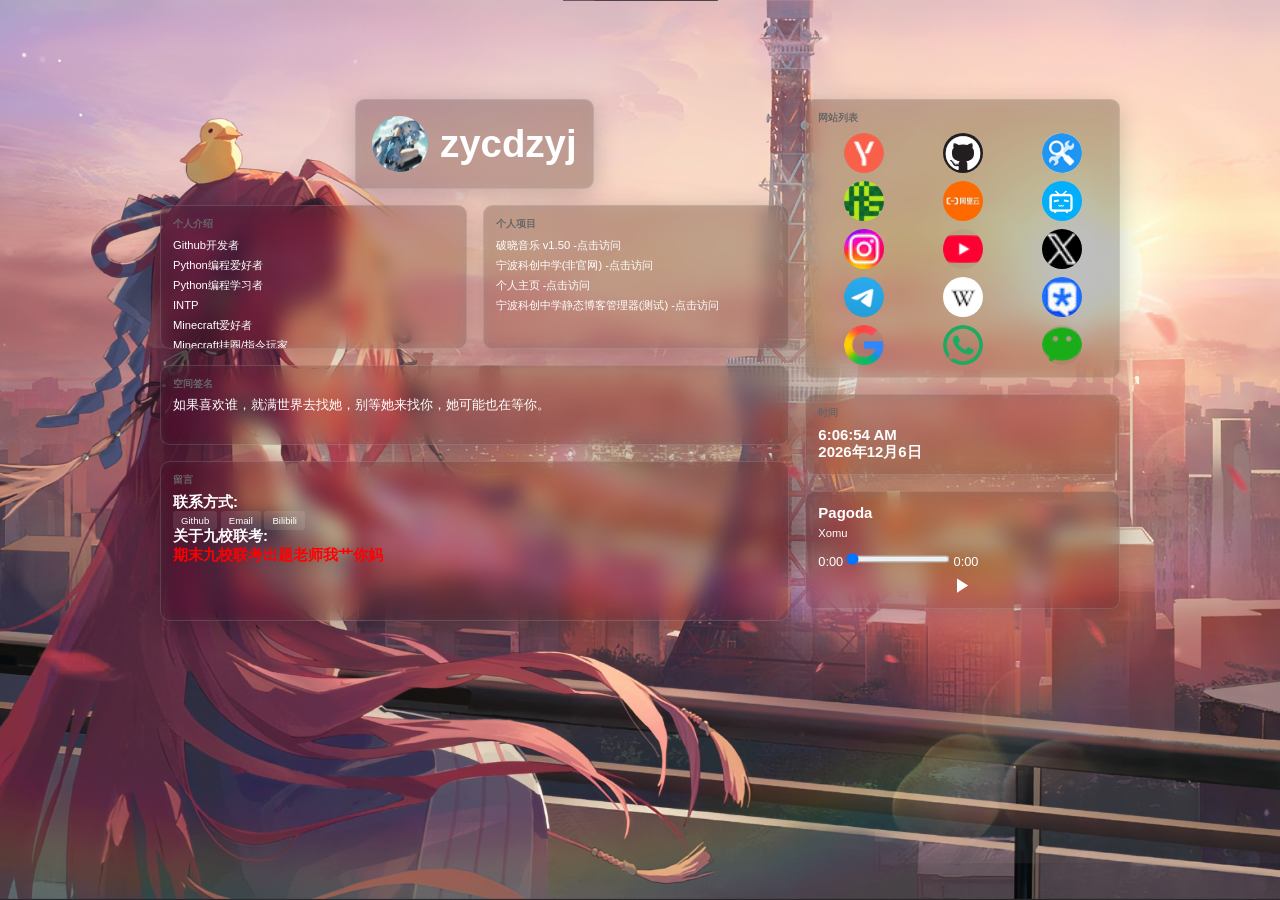
==== commit a082404d: "add" ====
--- a/index.html
+++ b/index.html
@@ -29,8 +29,8 @@
 
             <!-- 1. 用户名 -->
 <div class="user-name-box cards-content">
-    <img src="assets/img/zycdzyj.jpg" class="avatar" style="--r:70px;" />
-    <h1 class="text-hide">zycdzyj</h1>
+    <img src="assets/img/zycdzyj.jpg" class="avatar" style="--r:70px;">
+    <h1 class="text-hide">zycdzyj</h1> 
 </div>
 
             <!-- 2. 第一行：个人介绍 & 个人项目 -->
@@ -66,11 +66,20 @@
 
             <!-- 4. 文章区域 -->
             <div class="box box-article cards-content">
-                <span class="label">文章</span>
+                <span class="label">留言</span>
                 <div class="article-list">
                     <!-- 原有的文章列表循环 -->
-                    <div class="article-item text-hide">文章标题示例 1</div>
-                    <div class="article-item text-hide">文章标题示例 2</div>
+                    <div class="article-item text-hide">
+                        <h3 >联系方式:</h3>
+                <div class="social-links">
+                    <a href="https://github.com/zycdzyj" class="social-btn">Github</a>
+                    <a href="mailto:3969204597@qq.com" class="social-btn">Email</a>
+                    <a href="https://bilibili.com" class="social-btn">Bilibili</a>
+                </div>
+                        <h3 >关于九校联考:</h3>
+                        <h3 style="color:red">期末九校联考出题老师我艹你妈</h3>
+                    </div>
+
                 </div>
             </div>
 
@@ -80,19 +89,24 @@
         <div class="right-panel">
 
             <!-- 5. 网站列表 (前9个) -->
-            <div class="box box-links cards-content">
+            <div class="box box-links cards-content" style="--a:500px">
                 <span class="label">网站列表</span>
                 <div class="link-grid">
-                    <a href="https://yandex.com" class="link-item avatar text-hidden" style="--r:100px"><img src="assets/img/yandex.png" alt="yandex"></a>
-                    <a href="https://github.com" class="link-item avatar text-hidden" style="--r:100px"><img src="assets/img/github.png" alt="github"></a>
-                    <a href="https://www.ip138.com/" class="link-item avatar text-hidden" style="--r:100px"><img src="assets/img/ip138.png" alt="ip138"></a>
-                    <a href="https://www.mcjs.cc/" class="link-item avatar text-hidden" style="--r:100px"><img src="assets/img/jsmc.png" alt="mcjs"></a>
-                    <a href="https://www.aliyun.com/" class="link-item avatar text-hidden" style="--r:100px"><img src="assets/img/aly.jpg" alt="aly"></a>
-                    <a href="https://www.bilibili.com/" class="link-item avatar text-hidden" style="--r:100px"><img src="assets/img/bilbil.png" alt="bilbil"></a>
-                    <a href="https://www.instagram.com/" class="link-item avatar text-hidden" style="--r:100px"><img src="assets/img/ins.png" alt="ins"></a>
-                    <a href="https://www.youtube.com/" class="link-item avatar text-hidden" style="--r:100px"><img src="assets/img/youtube.png" alt="youtube"></a>
-                    <a href="https://www.x.com/" class="link-item avatar text-hidden" style="--r:100px"><img src="assets/img/x.png" alt="x"></a>
-
+                    <a href="https://yandex.com" class="link-item avatar text-hidden" style="--r:50px"><img src="assets/img/yandex.png" alt="yandex"></a>
+                    <a href="https://github.com" class="link-item avatar text-hidden" style="--r:50px"><img src="assets/img/github.png" alt="github"></a>
+                    <a href="https://www.ip138.com/" class="link-item avatar text-hidden" style="--r:50px"><img src="assets/img/ip138.png" alt="ip138"></a>
+                    <a href="https://www.mcjs.cc/" class="link-item avatar text-hidden" style="--r:50px"><img src="assets/img/jsmc.png" alt="mcjs"></a>
+                    <a href="https://www.aliyun.com/" class="link-item avatar text-hidden" style="--r:50px"><img src="assets/img/aly.jpg" alt="aly"></a>
+                    <a href="https://www.bilibili.com/" class="link-item avatar text-hidden" style="--r:50px"><img src="assets/img/bilbil.png" alt="bilbil"></a>
+                    <a href="https://www.instagram.com/" class="link-item avatar text-hidden" style="--r:50px"><img src="assets/img/ins.png" alt="ins"></a>
+                    <a href="https://www.youtube.com/" class="link-item avatar text-hidden" style="--r:50px"><img src="assets/img/youtube.png" alt="youtube"></a>
+                    <a href="https://www.x.com/" class="link-item avatar text-hidden" style="--r:50px"><img src="assets/img/x.png" alt="x"></a>
+                    <a href="https://www.telegram.org" class="link-item avatar text-hidden" style="--r:50px"><img src="assets/img/tg.ico" alt="telegram"></a>
+                    <a href="https://wikipedia.org" class="link-item avatar text-hidden" style="--r:50px"><img src="assets/img/wikipedia.png" alt="wikipedia"></a>
+                    <a href="https://tim.qq.com/" class="link-item avatar text-hidden" style="--r:50px"><img src="assets/img/tim.jpg" alt="tim"></a>
+                    <a href="https://www.google.com" class="link-item avatar text-hidden" style="--r:50px"><img src="assets/img/google.png" alt="google"></a>
+                    <a href="https://www.whatsapp.com/" class="link-item avatar text-hidden" style="--r:50px"><img src="assets/img/wa.webp" alt="whatsapp"></a>
+                    <a href="https://wx.qq.com/" class="link-item avatar text-hidden" style="--r:50px"><img src="assets/img/wx.png" alt="wx"></a>
                 </div>
             </div>
 
--- a/assets/css/main.css
+++ b/assets/css/main.css
@@ -23,6 +23,7 @@
     justify-content: center;
     align-items: center;
     padding: 20px;
+    zoom: 0.8; /* 或者 zoom: 80%; */
 }
 
 /* --- 核心布局 Grid --- */
@@ -83,6 +84,16 @@
     line-height: 1.5;
 
 }
+        .social-btn {
+            font-size: 12px;
+            padding: 5px 10px;
+            background: rgba(255,255,255,0.1);
+            border-radius: 4px;
+            transition: background 0.3s;
+        }
+        .social-btn:hover {
+            background: rgba(255,255,255,0.3);
+        }
 
 /* 标签文字样式 */
 .label {
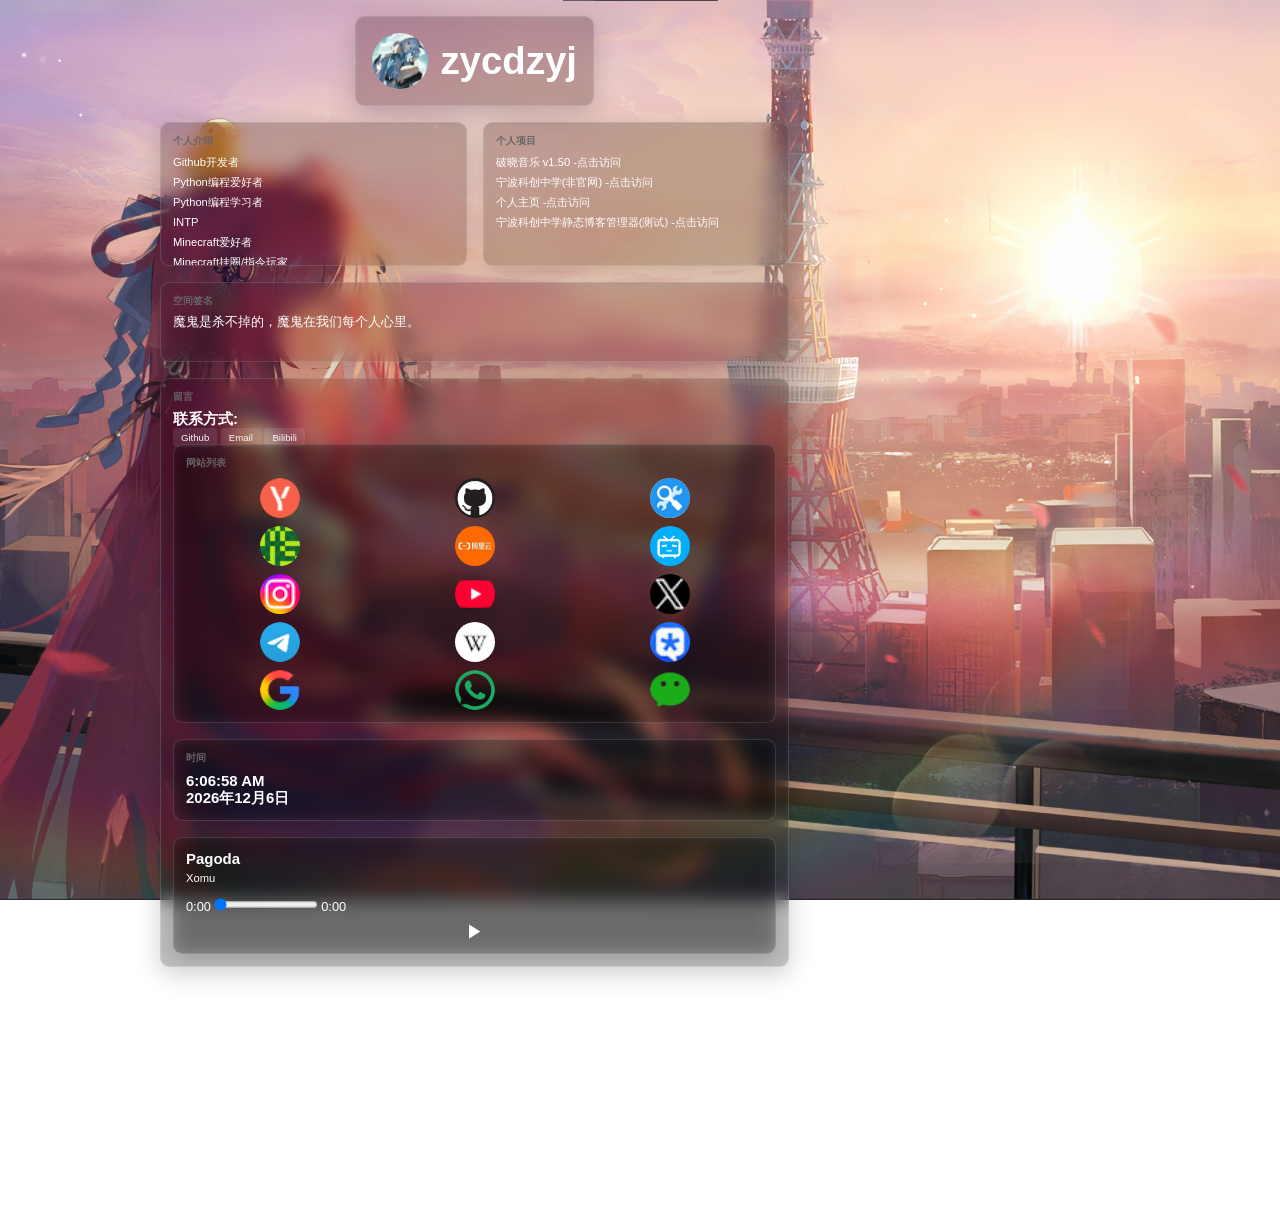
==== commit f4b6244f: "update" ====
--- a/index.html
+++ b/index.html
@@ -1,160 +1,155 @@
-<!DOCTYPE html>
-<html lang="zh-CN">
-<head>
-    <meta charset="UTF-8">
-    <title>个人主页</title>
-    <!-- 保持原有的CSS链接 -->
-    <link rel="stylesheet" href="assets/css/main.css">
-</head>
-<body>
-  <div id="glass-loader" style="
-    position: fixed; top: 0; left: 0; width: 100%; height: 100%;
-    backdrop-filter: blur(30px); /* 初始状态：强毛玻璃模糊 */
-    -webkit-backdrop-filter: blur(30px); /* 兼容 Safari */
-    background-color: rgba(0, 0, 0, 0.2); /* 稍微加点黑色半透明蒙层，质感更好 */
-    display: flex; justify-content: center; align-items: center;
-    z-index: 9999;
-    transition: backdrop-filter 2.5s ease-out, opacity 0.8s ease; /* 模糊度降低和最后的淡出过渡 */
-  ">
-    <div class="loading-text " style="
-      color: #fff; font-size: 24px; font-weight: bold; letter-spacing: 2px;
-      text-shadow: 0 2px 10px rgba(0,0,0,0.3);text-align: center;
-    "><p>Loading . . .</p><p>  Welcome to zycdzyj's home page :)</p></div>
-  </div>
-    <!-- 页面主容器 -->
-    <div class="main-container">
-
-        <!-- ================= 左侧区域 (Left Panel) ================= -->
-        <div class="left-panel">
-
-            <!-- 1. 用户名 -->
-<div class="user-name-box cards-content">
-    <img src="assets/img/zycdzyj.jpg" class="avatar" style="--r:70px;">
-    <h1 class="text-hide">zycdzyj</h1> 
-</div>
-
-            <!-- 2. 第一行：个人介绍 & 个人项目 -->
-            <div class="row-split">
-<div class="box box-intro cards-content "style='--a:180px;'>
-    <span class="label">个人介绍</span>
-        <p class="text-hidden" >Github开发者</p>
-        <p class="text-hidden" >Python编程爱好者</p>                                                                                                                                                                                                                                                                                                                                                                                                                                                                                                                                                                                                                                                                                                                                                                                                                                                                          
-        <p class="text-hidden" >Python编程学习者</p>
-        <p class="text-hidden">INTP</p>
-        <p class="text-hidden" >Minecraft爱好者</p>
-        <p class="text-hidden" >Minecraft挂圈/指令玩家</p>
-        <p class="text-hidden" >地狱潜者2玩家</p>
-        <p class="text-hidden">soulmask</p>
-        <p class="text-hidden" >科创大冤种</p>
-        <p class="text-hidden" >喜欢女生</p>
-</div>
-
-                <div class="box box-project cards-content">
-                    <span class="label">个人项目</span>
-        <p class="text-hidden" title="破晓音乐 v1.50 - 点击访问">破晓音乐 v1.50 <a href="https://github.com/zycdzyj/Daybreakmusic/">-点击访问</a></p>
-        <p class="text-hidden" title="宁波科创中学(非官网) - 点击访问">宁波科创中学(非官网) <a href="https://github.com/gh-nbkczx/gh-nbkczx.github.io">-点击访问</a></p>
-        <p class="text-hidden" title="个人主页 - 点击访问">个人主页 <a href="https://github.com/zycdzyj/personalwebsite">-点击访问</a></p>
-        <p class="text-hidden" title="宁波科创中学静态博客管理器(测试) - 点击访问">宁波科创中学静态博客管理器(测试) <a href="https://github.com/zycdzyj/artical_maker">-点击访问</a></p>
-                </div>
-            </div>
-
-            <!-- 3. 空间签名 -->
-            <div class="box box-signature cards-content">
-                <span class="label">空间签名</span>
-                <p class="content-text text-hide" id="my-text"></p>
-            </div>
-
-            <!-- 4. 文章区域 -->
-            <div class="box box-article cards-content">
-                <span class="label">留言</span>
-                <div class="article-list">
-                    <!-- 原有的文章列表循环 -->
-                    <div class="article-item text-hide">
-                        <h3 >联系方式:</h3>
-                <div class="social-links">
-                    <a href="https://github.com/zycdzyj" class="social-btn">Github</a>
-                    <a href="mailto:3969204597@qq.com" class="social-btn">Email</a>
-                    <a href="https://bilibili.com" class="social-btn">Bilibili</a>
-                </div>
-                        <h3 >关于九校联考:</h3>
-                        <h3 style="color:red">期末九校联考出题老师我艹你妈</h3>
-                    </div>
-
-                </div>
-            </div>
-
-        </div>
-
-        <!-- ================= 右侧区域 (Right Panel) ================= -->
-        <div class="right-panel">
-
-            <!-- 5. 网站列表 (前9个) -->
-            <div class="box box-links cards-content" style="--a:500px">
-                <span class="label">网站列表</span>
-                <div class="link-grid">
-                    <a href="https://yandex.com" class="link-item avatar text-hidden" style="--r:50px"><img src="assets/img/yandex.png" alt="yandex"></a>
-                    <a href="https://github.com" class="link-item avatar text-hidden" style="--r:50px"><img src="assets/img/github.png" alt="github"></a>
-                    <a href="https://www.ip138.com/" class="link-item avatar text-hidden" style="--r:50px"><img src="assets/img/ip138.png" alt="ip138"></a>
-                    <a href="https://www.mcjs.cc/" class="link-item avatar text-hidden" style="--r:50px"><img src="assets/img/jsmc.png" alt="mcjs"></a>
-                    <a href="https://www.aliyun.com/" class="link-item avatar text-hidden" style="--r:50px"><img src="assets/img/aly.jpg" alt="aly"></a>
-                    <a href="https://www.bilibili.com/" class="link-item avatar text-hidden" style="--r:50px"><img src="assets/img/bilbil.png" alt="bilbil"></a>
-                    <a href="https://www.instagram.com/" class="link-item avatar text-hidden" style="--r:50px"><img src="assets/img/ins.png" alt="ins"></a>
-                    <a href="https://www.youtube.com/" class="link-item avatar text-hidden" style="--r:50px"><img src="assets/img/youtube.png" alt="youtube"></a>
-                    <a href="https://www.x.com/" class="link-item avatar text-hidden" style="--r:50px"><img src="assets/img/x.png" alt="x"></a>
-                    <a href="https://www.telegram.org" class="link-item avatar text-hidden" style="--r:50px"><img src="assets/img/tg.ico" alt="telegram"></a>
-                    <a href="https://wikipedia.org" class="link-item avatar text-hidden" style="--r:50px"><img src="assets/img/wikipedia.png" alt="wikipedia"></a>
-                    <a href="https://tim.qq.com/" class="link-item avatar text-hidden" style="--r:50px"><img src="assets/img/tim.jpg" alt="tim"></a>
-                    <a href="https://www.google.com" class="link-item avatar text-hidden" style="--r:50px"><img src="assets/img/google.png" alt="google"></a>
-                    <a href="https://www.whatsapp.com/" class="link-item avatar text-hidden" style="--r:50px"><img src="assets/img/wa.webp" alt="whatsapp"></a>
-                    <a href="https://wx.qq.com/" class="link-item avatar text-hidden" style="--r:50px"><img src="assets/img/wx.png" alt="wx"></a>
-                </div>
-            </div>
-
-            <!-- 6. 时间轴 -->
-            <div class="box box-timeline cards-content">
-                <span class="label">时间</span>
-                <div class="">
-                    <!-- 原有的时间轴代码 -->
-                    <ul>
-                        <h3 class="text-hide" id="time"></h3>
-                        <h3 class="text-hide" id="date"></h3>
-                    </ul>
-                </div>
-            </div>
-
-            <!-- 7. 音乐播放器 -->
-<div class="cards-content music-player container music-card user">
-
-  <!-- 隐藏的音频标签 (使用你提供的网易云外链) -->
-  <audio id="audio" src="http://music.163.com/song/media/outer/url?id=1325892124.mp3"></audio>
-
-  <!-- 歌曲信息 -->
-  <div class="track-info">
-    <h3 class="track-name text-hidden">Pagoda</h3>
-    <p class="track-artist text-hidden">Xomu</p>
-  </div>
-
-  <!-- 进度条与时间 -->
-  <div class="progress-area">
-    <span class="current-time">0:00</span>
-    <input type="range" id="progress-bar" class="seek-slider" min="0" max="100" value="0">
-    <span class="total-duration">0:00</span>
-  </div>
-
-  <!-- 播放控制按钮 -->
-  <div class="player-controls">
-    <button class="control-btn play-btn" id="play-btn">
-      <!-- 播放图标 -->
-      <svg class="play-icon" viewBox="0 0 24 24" fill="currentColor" stroke="none"><polygon points="5 3 19 12 5 21 5 3"></polygon></svg>
-      <!-- 暂停图标 (默认隐藏) -->
-      <svg class="pause-icon" style="display: none;" viewBox="0 0 24 24" fill="currentColor" stroke="none"><rect x="6" y="4" width="4" height="16"></rect><rect x="14" y="4" width="4" height="16"></rect></svg>
-    </button>
-  </div>
-</div>
-</div>
-    </div>
-
-    <!-- 保持原有的JS脚本引用 -->
-    <script src="assets/js/main.js"></script>
-</body>
+<!DOCTYPE html>
+<html lang="zh-CN">
+<head>
+    <meta charset="UTF-8">
+    <title>个人主页</title>
+    <!-- 保持原有的CSS链接 -->
+    <link rel="stylesheet" href="assets/css/main.css">
+</head>
+<body>
+  <div id="glass-loader" style="
+    position: fixed; top: 0; left: 0; width: 100%; height: 100%;
+    backdrop-filter: blur(30px); /* 初始状态：强毛玻璃模糊 */
+    -webkit-backdrop-filter: blur(30px); /* 兼容 Safari */
+    background-color: rgba(0, 0, 0, 0.2); /* 稍微加点黑色半透明蒙层，质感更好 */
+    display: flex; justify-content: center; align-items: center;
+    z-index: 9999;
+    transition: backdrop-filter 2.5s ease-out, opacity 0.8s ease; /* 模糊度降低和最后的淡出过渡 */
+  ">
+    <div class="loading-text " style="
+      color: #fff; font-size: 24px; font-weight: bold; letter-spacing: 2px;
+      text-shadow: 0 2px 10px rgba(0,0,0,0.3);text-align: center;
+    "><p>Loading . . .</p><p>  Welcome to zycdzyj's home page :)</p></div>
+  </div>
+    <!-- 页面主容器 -->
+    <div class="main-container">
+
+        <!-- ================= 左侧区域 (Left Panel) ================= -->
+        <div class="left-panel">
+
+            <!-- 1. 用户名 -->
+<div class="user-name-box cards-content">
+    <img src="assets/img/zycdzyj.jpg" class="avatar" style="--r:70px;">
+    <h1 class="text-hide">zycdzyj</h1> 
+</div>
+
+            <!-- 2. 第一行：个人介绍 & 个人项目 -->
+            <div class="row-split">
+<div class="box box-intro cards-content "style='--a:180px;'>
+    <span class="label">个人介绍</span>
+        <p class="text-hidden" >Github开发者</p>
+        <p class="text-hidden" >Python编程爱好者</p>                                                                                                                                                                                                                                                                                                                                                                                                                                                                                                                                                                                                                                                                                                                                                                                                                                                                          
+        <p class="text-hidden" >Python编程学习者</p>
+        <p class="text-hidden">INTP</p>
+        <p class="text-hidden" >Minecraft爱好者</p>
+        <p class="text-hidden" >Minecraft挂圈/指令玩家</p>
+        <p class="text-hidden" >地狱潜者2玩家</p>
+        <p class="text-hidden">soulmask</p>
+        <p class="text-hidden" >科创大冤种</p>
+        <p class="text-hidden" >喜欢女生</p>
+</div>
+
+                <div class="box box-project cards-content">
+                    <span class="label">个人项目</span>
+        <p class="text-hidden" title="破晓音乐 v1.50 - 点击访问">破晓音乐 v1.50 <a href="https://github.com/zycdzyj/Daybreakmusic/">-点击访问</a></p>
+        <p class="text-hidden" title="宁波科创中学(非官网) - 点击访问">宁波科创中学(非官网) <a href="https://github.com/gh-nbkczx/gh-nbkczx.github.io">-点击访问</a></p>
+        <p class="text-hidden" title="个人主页 - 点击访问">个人主页 <a href="https://github.com/zycdzyj/personalwebsite">-点击访问</a></p>
+        <p class="text-hidden" title="宁波科创中学静态博客管理器(测试) - 点击访问">宁波科创中学静态博客管理器(测试) <a href="https://github.com/zycdzyj/artical_maker">-点击访问</a></p>
+                </div>
+            </div>
+
+            <!-- 3. 空间签名 -->
+            <div class="box box-signature cards-content">
+                <span class="label">空间签名</span>
+                <p class="content-text text-hide" id="my-text"></p>
+            </div>
+
+            <!-- 4. 文章区域 -->
+            <div class="box box-article cards-content">
+                <span class="label">留言</span>
+                <div class="article-list">
+                    <!-- 原有的文章列表循环 -->
+                    <div class="article-item text-hide">
+                        <h3 >联系方式:</h3>
+                <div class="social-links">
+                    <a href="https://github.com/zycdzyj" class="social-btn">Github</a>
+                    <a href="mailto:3969204597@qq.com" class="social-btn">Email</a>
+                    <a href="https://bilibili.com" class="social-btn">Bilibili</a>
+                </div>
+            </div>
+
+        </div>
+
+        <!-- ================= 右侧区域 (Right Panel) ================= -->
+        <div class="right-panel">
+
+            <!-- 5. 网站列表 (前9个) -->
+            <div class="box box-links cards-content" style="--a:500px">
+                <span class="label">网站列表</span>
+                <div class="link-grid">
+                    <a href="https://yandex.com" class="link-item avatar text-hidden" style="--r:50px"><img src="assets/img/yandex.png" alt="yandex"></a>
+                    <a href="https://github.com" class="link-item avatar text-hidden" style="--r:50px"><img src="assets/img/github.png" alt="github"></a>
+                    <a href="https://www.ip138.com/" class="link-item avatar text-hidden" style="--r:50px"><img src="assets/img/ip138.png" alt="ip138"></a>
+                    <a href="https://www.mcjs.cc/" class="link-item avatar text-hidden" style="--r:50px"><img src="assets/img/jsmc.png" alt="mcjs"></a>
+                    <a href="https://www.aliyun.com/" class="link-item avatar text-hidden" style="--r:50px"><img src="assets/img/aly.jpg" alt="aly"></a>
+                    <a href="https://www.bilibili.com/" class="link-item avatar text-hidden" style="--r:50px"><img src="assets/img/bilbil.png" alt="bilbil"></a>
+                    <a href="https://www.instagram.com/" class="link-item avatar text-hidden" style="--r:50px"><img src="assets/img/ins.png" alt="ins"></a>
+                    <a href="https://www.youtube.com/" class="link-item avatar text-hidden" style="--r:50px"><img src="assets/img/youtube.png" alt="youtube"></a>
+                    <a href="https://www.x.com/" class="link-item avatar text-hidden" style="--r:50px"><img src="assets/img/x.png" alt="x"></a>
+                    <a href="https://www.telegram.org" class="link-item avatar text-hidden" style="--r:50px"><img src="assets/img/tg.ico" alt="telegram"></a>
+                    <a href="https://wikipedia.org" class="link-item avatar text-hidden" style="--r:50px"><img src="assets/img/wikipedia.png" alt="wikipedia"></a>
+                    <a href="https://tim.qq.com/" class="link-item avatar text-hidden" style="--r:50px"><img src="assets/img/tim.jpg" alt="tim"></a>
+                    <a href="https://www.google.com" class="link-item avatar text-hidden" style="--r:50px"><img src="assets/img/google.png" alt="google"></a>
+                    <a href="https://www.whatsapp.com/" class="link-item avatar text-hidden" style="--r:50px"><img src="assets/img/wa.webp" alt="whatsapp"></a>
+                    <a href="https://wx.qq.com/" class="link-item avatar text-hidden" style="--r:50px"><img src="assets/img/wx.png" alt="wx"></a>
+                </div>
+            </div>
+
+            <!-- 6. 时间轴 -->
+            <div class="box box-timeline cards-content">
+                <span class="label">时间</span>
+                <div class="">
+                    <!-- 原有的时间轴代码 -->
+                    <ul>
+                        <h3 class="text-hide" id="time"></h3>
+                        <h3 class="text-hide" id="date"></h3>
+                    </ul>
+                </div>
+            </div>
+
+            <!-- 7. 音乐播放器 -->
+<div class="cards-content music-player container music-card user">
+
+  <!-- 隐藏的音频标签 (使用你提供的网易云外链) -->
+  <audio id="audio" src="http://music.163.com/song/media/outer/url?id=1325892124.mp3"></audio>
+
+  <!-- 歌曲信息 -->
+  <div class="track-info">
+    <h3 class="track-name text-hidden">Pagoda</h3>
+    <p class="track-artist text-hidden">Xomu</p>
+  </div>
+
+  <!-- 进度条与时间 -->
+  <div class="progress-area">
+    <span class="current-time">0:00</span>
+    <input type="range" id="progress-bar" class="seek-slider" min="0" max="100" value="0">
+    <span class="total-duration">0:00</span>
+  </div>
+
+  <!-- 播放控制按钮 -->
+  <div class="player-controls">
+    <button class="control-btn play-btn" id="play-btn">
+      <!-- 播放图标 -->
+      <svg class="play-icon" viewBox="0 0 24 24" fill="currentColor" stroke="none"><polygon points="5 3 19 12 5 21 5 3"></polygon></svg>
+      <!-- 暂停图标 (默认隐藏) -->
+      <svg class="pause-icon" style="display: none;" viewBox="0 0 24 24" fill="currentColor" stroke="none"><rect x="6" y="4" width="4" height="16"></rect><rect x="14" y="4" width="4" height="16"></rect></svg>
+    </button>
+  </div>
+</div>
+</div>
+    </div>
+
+    <!-- 保持原有的JS脚本引用 -->
+    <script src="assets/js/main.js"></script>
+</body>
 </html>
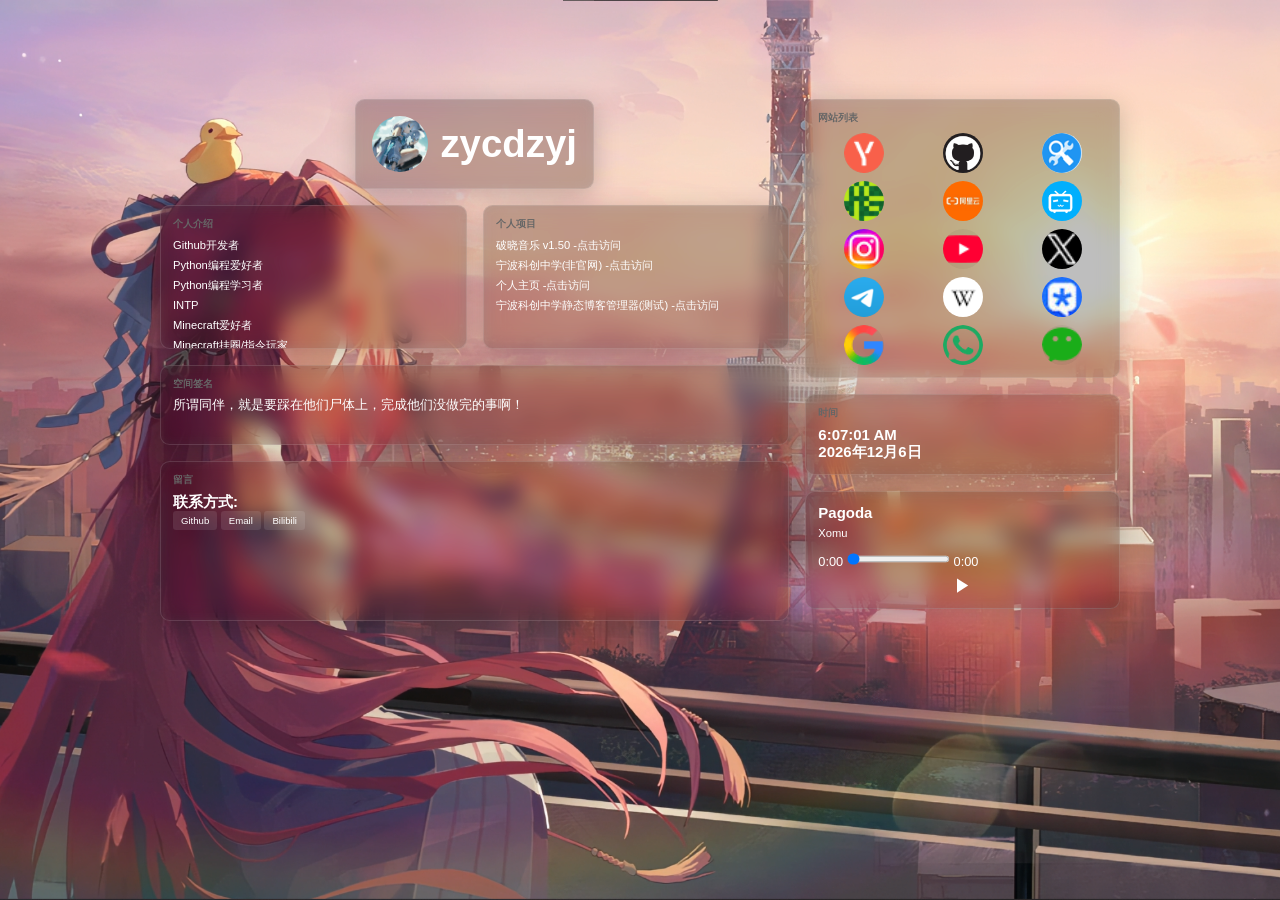
==== commit 82e29f26: "update" ====
--- a/index.html
+++ b/index.html
@@ -76,6 +76,9 @@
                     <a href="mailto:3969204597@qq.com" class="social-btn">Email</a>
                     <a href="https://bilibili.com" class="social-btn">Bilibili</a>
                 </div>
+                    </div>
+
+                </div>
             </div>
 
         </div>
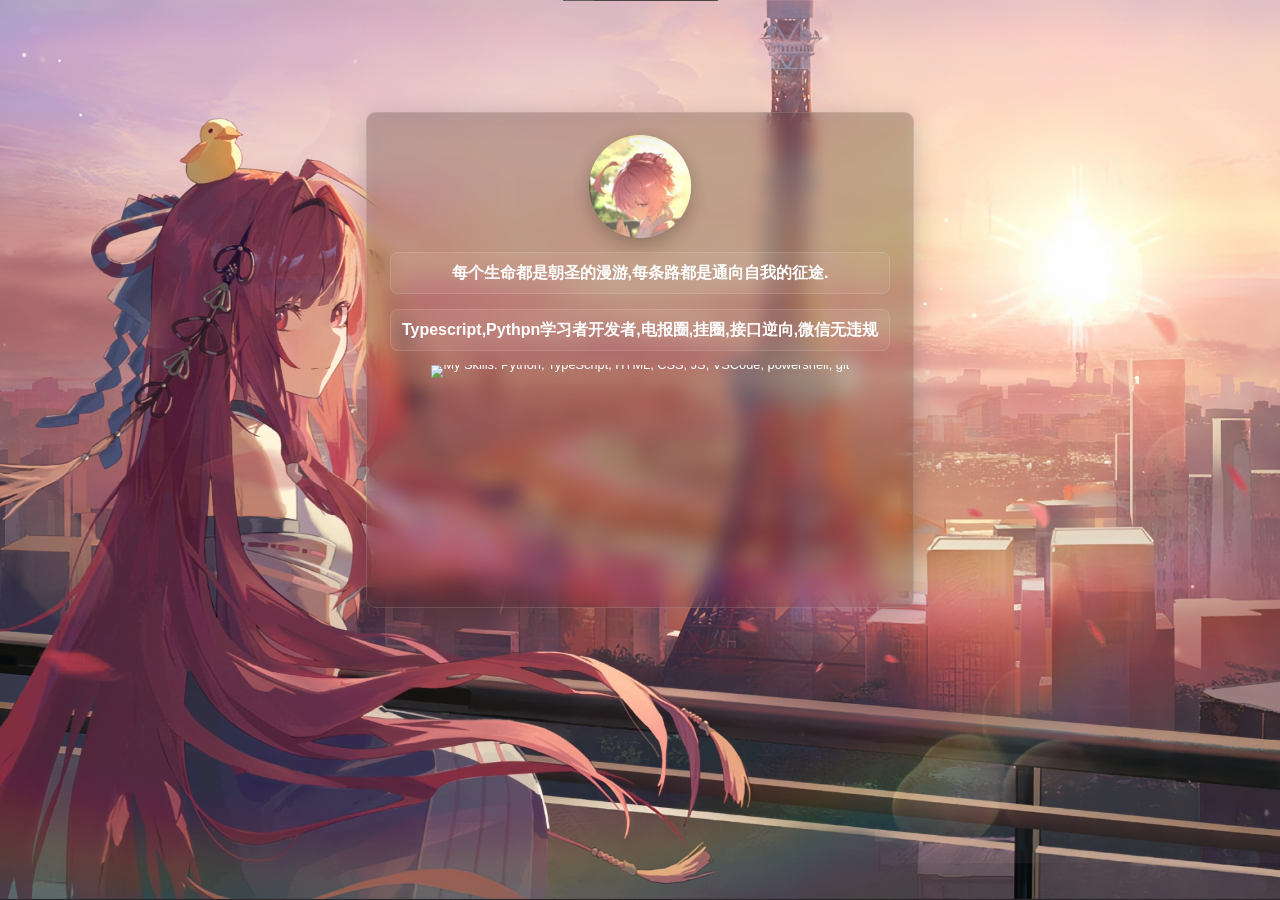
==== commit e37f2073: "update" ====
--- a/index.html
+++ b/index.html
@@ -1,158 +1,48 @@
 <!DOCTYPE html>
 <html lang="zh-CN">
+
 <head>
     <meta charset="UTF-8">
+    <meta name="viewport" content="width=device-width, initial-scale=1.0">
     <title>个人主页</title>
-    <!-- 保持原有的CSS链接 -->
+    <!-- 全局样式：body 背景已使用 assets/img/bg.png -->
     <link rel="stylesheet" href="assets/css/main.css">
 </head>
+
 <body>
-  <div id="glass-loader" style="
-    position: fixed; top: 0; left: 0; width: 100%; height: 100%;
-    backdrop-filter: blur(30px); /* 初始状态：强毛玻璃模糊 */
-    -webkit-backdrop-filter: blur(30px); /* 兼容 Safari */
-    background-color: rgba(0, 0, 0, 0.2); /* 稍微加点黑色半透明蒙层，质感更好 */
-    display: flex; justify-content: center; align-items: center;
-    z-index: 9999;
-    transition: backdrop-filter 2.5s ease-out, opacity 0.8s ease; /* 模糊度降低和最后的淡出过渡 */
-  ">
-    <div class="loading-text " style="
-      color: #fff; font-size: 24px; font-weight: bold; letter-spacing: 2px;
-      text-shadow: 0 2px 10px rgba(0,0,0,0.3);text-align: center;
-    "><p>Loading . . .</p><p>  Welcome to zycdzyj's home page :)</p></div>
-  </div>
-    <!-- 页面主容器 -->
-    <div class="main-container">
+    <!-- 页面外层容器：限制宽度并水平居中 -->
+    <div class="profile-container">
 
-        <!-- ================= 左侧区域 (Left Panel) ================= -->
-        <div class="left-panel">
+        <!-- 主卡片（毛玻璃效果）：上下弹性布局，上头像 + 下内容 -->
+        <div class="cards-content profile-card">
 
-            <!-- 1. 用户名 -->
-<div class="user-name-box cards-content">
-    <img src="assets/img/zycdzyj.jpg" class="avatar" style="--r:70px;">
-    <h1 class="text-hide">zycdzyj</h1> 
-</div>
-
-            <!-- 2. 第一行：个人介绍 & 个人项目 -->
-            <div class="row-split">
-<div class="box box-intro cards-content "style='--a:180px;'>
-    <span class="label">个人介绍</span>
-        <p class="text-hidden" >Github开发者</p>
-        <p class="text-hidden" >Python编程爱好者</p>                                                                                                                                                                                                                                                                                                                                                                                                                                                                                                                                                                                                                                                                                                                                                                                                                                                                          
-        <p class="text-hidden" >Python编程学习者</p>
-        <p class="text-hidden">INTP</p>
-        <p class="text-hidden" >Minecraft爱好者</p>
-        <p class="text-hidden" >Minecraft挂圈/指令玩家</p>
-        <p class="text-hidden" >地狱潜者2玩家</p>
-        <p class="text-hidden">soulmask</p>
-        <p class="text-hidden" >科创大冤种</p>
-        <p class="text-hidden" >喜欢女生</p>
-</div>
-
-                <div class="box box-project cards-content">
-                    <span class="label">个人项目</span>
-        <p class="text-hidden" title="破晓音乐 v1.50 - 点击访问">破晓音乐 v1.50 <a href="https://github.com/zycdzyj/Daybreakmusic/">-点击访问</a></p>
-        <p class="text-hidden" title="宁波科创中学(非官网) - 点击访问">宁波科创中学(非官网) <a href="https://github.com/gh-nbkczx/gh-nbkczx.github.io">-点击访问</a></p>
-        <p class="text-hidden" title="个人主页 - 点击访问">个人主页 <a href="https://github.com/zycdzyj/personalwebsite">-点击访问</a></p>
-        <p class="text-hidden" title="宁波科创中学静态博客管理器(测试) - 点击访问">宁波科创中学静态博客管理器(测试) <a href="https://github.com/zycdzyj/artical_maker">-点击访问</a></p>
-                </div>
+            <!-- ① 头像：位于圆形框内 -->
+            <div class="avatar-circle">
+                <img src="assets/img/zycdzyj.jpg" alt="头像">
             </div>
 
-            <!-- 3. 空间签名 -->
-            <div class="box box-signature cards-content">
-                <span class="label">空间签名</span>
-                <p class="content-text text-hide" id="my-text"></p>
-            </div>
+            <!-- ② 内容区：纵向排列 -->
+            <div class="profile-body">
 
-            <!-- 4. 文章区域 -->
-            <div class="box box-article cards-content">
-                <span class="label">留言</span>
-                <div class="article-list">
-                    <!-- 原有的文章列表循环 -->
-                    <div class="article-item text-hide">
-                        <h3 >联系方式:</h3>
-                <div class="social-links">
-                    <a href="https://github.com/zycdzyj" class="social-btn">Github</a>
-                    <a href="mailto:3969204597@qq.com" class="social-btn">Email</a>
-                    <a href="https://bilibili.com" class="social-btn">Bilibili</a>
-                </div>
-                    </div>
+                <!-- 第一行（后续可在此填充内容） -->
+                <div class="blank-row"><h1>每个生命都是朝圣的漫游,每条路都是通向自我的征途.</h1></div>
 
-                </div>
+                <!-- 第二行：留空（后续可在此填充内容） -->
+                <div class="blank-row"><h1>Typescript,Pythpn学习者开发者,电报圈,挂圈,接口逆向,微信无违规</h1></div>
+
+                <!-- 第三行：技能图标 -->
+                <p class="skills">
+                    <a href="https://skillicons.dev" target="_blank" rel="noopener noreferrer">
+                        <img src="https://skillicons.dev/icons?i=python,typescript,html,css,js,vscode,powershell,git"
+                             alt="My Skills: Python, TypeScript, HTML, CSS, JS, VSCode, powershell, git">
+                    </a>
+                </p>
+
             </div>
 
         </div>
 
-        <!-- ================= 右侧区域 (Right Panel) ================= -->
-        <div class="right-panel">
+    </div>
+</body>
 
-            <!-- 5. 网站列表 (前9个) -->
-            <div class="box box-links cards-content" style="--a:500px">
-                <span class="label">网站列表</span>
-                <div class="link-grid">
-                    <a href="https://yandex.com" class="link-item avatar text-hidden" style="--r:50px"><img src="assets/img/yandex.png" alt="yandex"></a>
-                    <a href="https://github.com" class="link-item avatar text-hidden" style="--r:50px"><img src="assets/img/github.png" alt="github"></a>
-                    <a href="https://www.ip138.com/" class="link-item avatar text-hidden" style="--r:50px"><img src="assets/img/ip138.png" alt="ip138"></a>
-                    <a href="https://www.mcjs.cc/" class="link-item avatar text-hidden" style="--r:50px"><img src="assets/img/jsmc.png" alt="mcjs"></a>
-                    <a href="https://www.aliyun.com/" class="link-item avatar text-hidden" style="--r:50px"><img src="assets/img/aly.jpg" alt="aly"></a>
-                    <a href="https://www.bilibili.com/" class="link-item avatar text-hidden" style="--r:50px"><img src="assets/img/bilbil.png" alt="bilbil"></a>
-                    <a href="https://www.instagram.com/" class="link-item avatar text-hidden" style="--r:50px"><img src="assets/img/ins.png" alt="ins"></a>
-                    <a href="https://www.youtube.com/" class="link-item avatar text-hidden" style="--r:50px"><img src="assets/img/youtube.png" alt="youtube"></a>
-                    <a href="https://www.x.com/" class="link-item avatar text-hidden" style="--r:50px"><img src="assets/img/x.png" alt="x"></a>
-                    <a href="https://www.telegram.org" class="link-item avatar text-hidden" style="--r:50px"><img src="assets/img/tg.ico" alt="telegram"></a>
-                    <a href="https://wikipedia.org" class="link-item avatar text-hidden" style="--r:50px"><img src="assets/img/wikipedia.png" alt="wikipedia"></a>
-                    <a href="https://tim.qq.com/" class="link-item avatar text-hidden" style="--r:50px"><img src="assets/img/tim.jpg" alt="tim"></a>
-                    <a href="https://www.google.com" class="link-item avatar text-hidden" style="--r:50px"><img src="assets/img/google.png" alt="google"></a>
-                    <a href="https://www.whatsapp.com/" class="link-item avatar text-hidden" style="--r:50px"><img src="assets/img/wa.webp" alt="whatsapp"></a>
-                    <a href="https://wx.qq.com/" class="link-item avatar text-hidden" style="--r:50px"><img src="assets/img/wx.png" alt="wx"></a>
-                </div>
-            </div>
-
-            <!-- 6. 时间轴 -->
-            <div class="box box-timeline cards-content">
-                <span class="label">时间</span>
-                <div class="">
-                    <!-- 原有的时间轴代码 -->
-                    <ul>
-                        <h3 class="text-hide" id="time"></h3>
-                        <h3 class="text-hide" id="date"></h3>
-                    </ul>
-                </div>
-            </div>
-
-            <!-- 7. 音乐播放器 -->
-<div class="cards-content music-player container music-card user">
-
-  <!-- 隐藏的音频标签 (使用你提供的网易云外链) -->
-  <audio id="audio" src="http://music.163.com/song/media/outer/url?id=1325892124.mp3"></audio>
-
-  <!-- 歌曲信息 -->
-  <div class="track-info">
-    <h3 class="track-name text-hidden">Pagoda</h3>
-    <p class="track-artist text-hidden">Xomu</p>
-  </div>
-
-  <!-- 进度条与时间 -->
-  <div class="progress-area">
-    <span class="current-time">0:00</span>
-    <input type="range" id="progress-bar" class="seek-slider" min="0" max="100" value="0">
-    <span class="total-duration">0:00</span>
-  </div>
-
-  <!-- 播放控制按钮 -->
-  <div class="player-controls">
-    <button class="control-btn play-btn" id="play-btn">
-      <!-- 播放图标 -->
-      <svg class="play-icon" viewBox="0 0 24 24" fill="currentColor" stroke="none"><polygon points="5 3 19 12 5 21 5 3"></polygon></svg>
-      <!-- 暂停图标 (默认隐藏) -->
-      <svg class="pause-icon" style="display: none;" viewBox="0 0 24 24" fill="currentColor" stroke="none"><rect x="6" y="4" width="4" height="16"></rect><rect x="14" y="4" width="4" height="16"></rect></svg>
-    </button>
-  </div>
-</div>
-</div>
-    </div>
-
-    <!-- 保持原有的JS脚本引用 -->
-    <script src="assets/js/main.js"></script>
-</body>
-</html>+</html>
--- a/assets/css/main.css
+++ b/assets/css/main.css
@@ -1,308 +1,431 @@
-/* 全局重置 */
-* {
-    margin: 0;
-    padding: 0;
-    box-sizing: border-box;
-}
-a, 
-a:link, 
-a:visited, 
-a:hover, 
-a:active, 
-a:focus {
-    text-decoration: none !important; /* 去除下划线，!important 确保强制覆盖其他框架样式 */
-    color: #ffffff !important;        /* 强制设为纯白色 */
-}
-body {
-    background: url('../img/bg.png') no-repeat center center fixed;
-    background-size: cover;
-    font-family: "Microsoft YaHei", sans-serif;
-    color:white;
-    min-height: 100vh;
-    display: flex;
-    justify-content: center;
-    align-items: center;
-    padding: 20px;
-    zoom: 0.8; /* 或者 zoom: 80%; */
-}
-
-/* --- 核心布局 Grid --- */
-.main-container {
-    width: 100%;
-    max-width: 1200px;
-    display: grid;
-    grid-template-columns: 2fr 1fr;
-    gap: 20px;
-}
-
-@media (max-width: 768px) {
-    .main-container {
-        grid-template-columns: 1fr;
-    }
-}
-
-/* --- 通用卡片样式 (毛玻璃效果) --- */
-.cards-content {
-    border-radius: 12px;
-    background-color: rgba(0, 0, 0, 0.25);
-    backdrop-filter: blur(12px) saturate(150%);
-    -webkit-backdrop-filter: blur(12px) saturate(150%);
-    padding: 15px;
-    border: 1px solid rgba(255, 255, 255, 0.15);
-    box-shadow: 0 8px 32px rgba(0, 0, 0, 0.2), inset 0 0 12px rgba(255, 255, 255, 0.05);
-    
-    /* 1. 初始状态：设置基准缩放和位移 */
-    transform: scale(1) translateY(0);
-    
-    /* 2. 过渡动画：让 transform 和 box-shadow 的变化平滑发生 */
-    transition: transform 0.3s cubic-bezier(0.25, 0.46, 0.45, 0.94), 
-                background-color 0.3s ease, 
-                box-shadow 0.3s ease;
-
-    /* 核心：锁死宽度，防止 Grid 被横向撑破，但绝不限高 */
-    width: 100%;
-    min-width: 0; /* 允许 Grid 子项收缩 */
-    max-height: var(--a);
-    overflow-y: auto;
-}
-
-/* 👇 3. 悬停状态：向上浮动 + 轻微放大 + 阴影加深 */
-.cards-content:hover {
-    transform: translateY(-6px) scale(1.02); /* 向上移动6px，放大至1.02倍 */
-    box-shadow: 0 16px 40px rgba(0, 0, 0, 0.3), inset 0 0 12px rgba(255, 255, 255, 0.08); /* 阴影加深，增强立体浮起感 */
-}
-
-/* 👇 核心修复：合并后的单行省略号样式，只针对 p.text-hidden */
-.cards-content p.text-hidden {
-    display: block !important;
-    width: 100% !important;
-    white-space: nowrap !important;
-    overflow: hidden !important;
-    text-overflow: ellipsis !important;
-    margin: 4px 0;
-    font-size: 14px;
-    line-height: 1.5;
-
-}
-        .social-btn {
-            font-size: 12px;
-            padding: 5px 10px;
-            background: rgba(255,255,255,0.1);
-            border-radius: 4px;
-            transition: background 0.3s;
-        }
-        .social-btn:hover {
-            background: rgba(255,255,255,0.3);
-        }
-
-/* 标签文字样式 */
-.label {
-    display: block;
-    font-size: 12px;
-    color: #666;
-    margin-bottom: 8px;
-    font-weight: bold;
-}
-
-/* --- 左侧面板细节 --- */
-.left-panel {
-    display: flex;
-    flex-direction: column;
-    gap: 20px;
-}
-.user-name-box {
-    display: flex;
-    align-items: center; /* 垂直居中 */
-    gap: 15px;           /* 头像和文字紧挨着，中间留 15px 间距 */
-    
-    /* 👇 核心：不要 justify-content: center，让内容自然靠左紧挨 */
-    /* 并且让宽度只等于内容的宽度，方便下一步整体居中 */
-    width: fit-content;  
-    margin: 0 auto;      /* 让这个紧凑的组合体在卡片里水平居中 */
-    
-    padding: 20px;
-    font-size: 24px;
-    font-weight: bold;
-}
-.row-split {
-    display: grid;
-    grid-template-columns: 1fr 1fr;
-    gap: 20px;
-}
-
-/* 👇 统一设置基础最小高度，保证布局不塌陷 */
-.box-intro, .box-project, .box-signature, .box-article {
-    min-height: 100px; 
-}
-
-/* 👇 单独拎出 box-intro 精准限高，权重更高，绝对生效 */
-.cards-content .box-intro .box-project {
-    max-height: 200px;       /* ✅ 封顶高度 */
-            /* ✅ 超出后出滚动条 */
-    min-height: 0 !important; /* 🔥 核心：覆盖上面的 100px，激活滚动机制 */
-}
-
-.box-article {
-    flex-grow: 1;
-    min-height: 200px;
-}
-
-/* --- 右侧面板细节 --- */
-.right-panel {
-    display: flex;
-    flex-direction: column;
-    gap: 20px;
-}
-
-/* 网站列表 3x3 网格 */
-.link-grid {
-    display: grid;
-    grid-template-columns: repeat(3, 1fr);
-    gap: 10px;
-    margin-top: 10px;
-}
-
-.link-item {
-    display: block;
-    aspect-ratio: 1 / 1;
-    background: rgba(0,0,0,0.05);
-    border-radius: 8px;
-    overflow: hidden;
-    transition: transform 0.2s;
-}
-
-.link-item:hover {
-    transform: scale(1.05);
-}
-
-.link-item img {
-    width: 100%;
-    height: 100%;
-    object-fit: cover;
-}
-
-/* 时间轴样式微调 */
-.timeline-content ul {
-    list-style: none;
-    padding-left: 10px;
-    border-left: 2px solid #ddd;
-}
-
-.timeline-content li {
-    margin-bottom: 8px;
-    font-size: 14px;
-    position: relative;
-    padding-left: 10px;
-}
-
-.timeline-content li::before {
-    content: '';
-    position: absolute;
-    left: -16px;
-    top: 6px;
-    width: 8px;
-    height: 8px;
-    background: #999;
-    border-radius: 50%;
-}
-
-/* 播放器样式微调 */
-.music-player {
-    display: flex;
-    flex-direction: column;
-    gap: 10px;
-}
-
-.player-controls {
-    display: flex;
-    justify-content: center;
-    gap: 15px;
-}
-
-.progress-bar-container {
-    width: 100%;
-    height: 4px;
-    background: #ddd;
-    border-radius: 2px;
-    overflow: hidden;
-}
-
-.progress-bar {
-    width: 40%;
-    height: 100%;
-    background: #666;
-}
-
-/* 滚动条美化 */
-::-webkit-scrollbar {
-    width: 6px;
-    height: 6px;
-}
-::-webkit-scrollbar-thumb {
-    border-radius: 10px;
-    background-color: #eeeeee;
-}
-.avatar {
-    /* 1. 给变量加个默认值（如 100px），防止变量未定义时头像消失 */
-    width: var(--r, 100px);
-    height: var(--r, 100px);
-
-    /* 2. 双重保险：防止任何情况下宽高不一致变成椭圆 */
-    aspect-ratio: 1 / 1; 
-    
-    border-radius: 50%;
-    overflow: hidden;
-
-    margin: 0 auto;
-    
-    /* 3. 兼容性修复：防止 iOS Safari 下圆角裁剪失效 */
-    -webkit-backface-visibility: hidden;
-    -webkit-transform: translate3d(0, 0, 0);
-
-}
-
-.avatar img {
-    width: 100%;
-    height: 100%;
-    object-fit: cover;
-    
-    /* 4. 消除内联元素底部可能出现的几像素留白 */
-    display: block; 
-}
-/* --- 音乐播放器专用修复 --- */
-
-/* 1. 解除音乐卡片的高度限制，防止内容被裁剪 */
-.cards-content.music-card {
-    height: auto !important;      /* 移除最大高度限制 */
-    overflow: visible;     /* 确保内容不会被隐藏 */
-    min-height: 100px;     /* 保持最小高度，防止塌陷 */
-}
-
-/* 2. 优化播放器内部布局，防止挤压 */
-.music-player {
-    display: flex;
-    flex-direction: column;
-    justify-content: space-between; /* 让内容在垂直方向上均匀分布，避免挤到底部 */
-    height: 100%;                  /* 确保播放器占满卡片空间 */
-    padding: 15px;                 /* 增加内边距，防止文字贴边 */
-    box-sizing: border-box;
-}
-
-/* 3. 修复 SVG 图标在按钮中的垂直对齐问题 */
-.play-btn svg {
-    display: block;
-    margin: 0 auto;
-    width: 24px;  /* 固定图标大小 */
-    height: 24px;
-}
-
-.control-btn {
-  background: none;
-  border: none;
-  cursor: pointer;
-  color: #fff;
-  transition: transform 0.2s, color 0.2s;
-  display: flex;
-  align-items: center;
-  justify-content: center;
-}
+/* 全局重置 */
+* {
+    margin: 0;
+    padding: 0;
+    box-sizing: border-box;
+}
+a, 
+a:link, 
+a:visited, 
+a:hover, 
+a:active, 
+a:focus {
+    text-decoration: none !important; /* 去除下划线，!important 确保强制覆盖其他框架样式 */
+    color: #ffffff !important;        /* 强制设为纯白色 */
+}
+body {
+    background: url('../img/bg.png') no-repeat center center fixed;
+    background-size: cover;
+    font-family: "Microsoft YaHei", sans-serif;
+    color:white;
+    min-height: 100vh;
+    display: flex;
+    justify-content: center;
+    align-items: center;
+    padding: 20px;
+    zoom: 0.8; /* 或者 zoom: 80%; */
+}
+
+/* --- 核心布局 Grid --- */
+.main-container {
+    width: 100%;
+    max-width: 1200px;
+    display: grid;
+    grid-template-columns: 2fr 1fr;
+    gap: 20px;
+}
+
+@media (max-width: 768px) {
+    .main-container {
+        grid-template-columns: 1fr;
+    }
+}
+
+/* --- 通用卡片样式 (毛玻璃效果) --- */
+.cards-content {
+    border-radius: 12px;
+    background-color: rgba(0, 0, 0, 0.25);
+    backdrop-filter: blur(12px) saturate(150%);
+    -webkit-backdrop-filter: blur(12px) saturate(150%);
+    padding: 15px;
+    border: 1px solid rgba(255, 255, 255, 0.15);
+    box-shadow: 0 8px 32px rgba(0, 0, 0, 0.2), inset 0 0 12px rgba(255, 255, 255, 0.05);
+    
+    /* 1. 初始状态：设置基准缩放和位移 */
+    transform: scale(1) translateY(0);
+    
+    /* 2. 过渡动画：让 transform 和 box-shadow 的变化平滑发生 */
+    transition: transform 0.3s cubic-bezier(0.25, 0.46, 0.45, 0.94), 
+                background-color 0.3s ease, 
+                box-shadow 0.3s ease;
+
+    /* 核心：锁死宽度，防止 Grid 被横向撑破，但绝不限高 */
+    width: 100%;
+    min-width: 0; /* 允许 Grid 子项收缩 */
+    max-height: var(--a);
+    overflow-y: auto;
+}
+
+/* 👇 3. 悬停状态：向上浮动 + 轻微放大 + 阴影加深 */
+.cards-content:hover {
+    transform: translateY(-6px) scale(1.02); /* 向上移动6px，放大至1.02倍 */
+    box-shadow: 0 16px 40px rgba(0, 0, 0, 0.3), inset 0 0 12px rgba(255, 255, 255, 0.08); /* 阴影加深，增强立体浮起感 */
+}
+
+/* 👇 核心修复：合并后的单行省略号样式，只针对 p.text-hidden */
+.cards-content p.text-hidden {
+    display: block !important;
+    width: 100% !important;
+    white-space: nowrap !important;
+    overflow: hidden !important;
+    text-overflow: ellipsis !important;
+    margin: 4px 0;
+    font-size: 14px;
+    line-height: 1.5;
+
+}
+        .social-btn {
+            font-size: 12px;
+            padding: 5px 10px;
+            background: rgba(255,255,255,0.1);
+            border-radius: 4px;
+            transition: background 0.3s;
+        }
+        .social-btn:hover {
+            background: rgba(255,255,255,0.3);
+        }
+
+/* 标签文字样式 */
+.label {
+    display: block;
+    font-size: 12px;
+    color: #666;
+    margin-bottom: 8px;
+    font-weight: bold;
+}
+
+/* --- 左侧面板细节 --- */
+.left-panel {
+    display: flex;
+    flex-direction: column;
+    gap: 20px;
+}
+.user-name-box {
+    display: flex;
+    align-items: center; /* 垂直居中 */
+    gap: 15px;           /* 头像和文字紧挨着，中间留 15px 间距 */
+    
+    /* 👇 核心：不要 justify-content: center，让内容自然靠左紧挨 */
+    /* 并且让宽度只等于内容的宽度，方便下一步整体居中 */
+    width: fit-content;  
+    margin: 0 auto;      /* 让这个紧凑的组合体在卡片里水平居中 */
+    
+    padding: 20px;
+    font-size: 24px;
+    font-weight: bold;
+}
+.row-split {
+    display: grid;
+    grid-template-columns: 1fr 1fr;
+    gap: 20px;
+}
+
+/* 👇 统一设置基础最小高度，保证布局不塌陷 */
+.box-intro, .box-project, .box-signature, .box-article {
+    min-height: 100px; 
+}
+
+/* 👇 单独拎出 box-intro 精准限高，权重更高，绝对生效 */
+.cards-content .box-intro .box-project {
+    max-height: 200px;       /* ✅ 封顶高度 */
+            /* ✅ 超出后出滚动条 */
+    min-height: 0 !important; /* 🔥 核心：覆盖上面的 100px，激活滚动机制 */
+}
+
+.box-article {
+    flex-grow: 1;
+    min-height: 200px;
+}
+
+/* --- 右侧面板细节 --- */
+.right-panel {
+    display: flex;
+    flex-direction: column;
+    gap: 20px;
+}
+
+/* 网站列表 3x3 网格 */
+.link-grid {
+    display: grid;
+    grid-template-columns: repeat(3, 1fr);
+    gap: 10px;
+    margin-top: 10px;
+}
+
+.link-item {
+    display: block;
+    aspect-ratio: 1 / 1;
+    background: rgba(0,0,0,0.05);
+    border-radius: 8px;
+    overflow: hidden;
+    transition: transform 0.2s;
+}
+
+.link-item:hover {
+    transform: scale(1.05);
+}
+
+.link-item img {
+    width: 100%;
+    height: 100%;
+    object-fit: cover;
+}
+
+/* 时间轴样式微调 */
+.timeline-content ul {
+    list-style: none;
+    padding-left: 10px;
+    border-left: 2px solid #ddd;
+}
+
+.timeline-content li {
+    margin-bottom: 8px;
+    font-size: 14px;
+    position: relative;
+    padding-left: 10px;
+}
+
+.timeline-content li::before {
+    content: '';
+    position: absolute;
+    left: -16px;
+    top: 6px;
+    width: 8px;
+    height: 8px;
+    background: #999;
+    border-radius: 50%;
+}
+
+/* 播放器样式微调 */
+.music-player {
+    display: flex;
+    flex-direction: column;
+    gap: 10px;
+}
+
+.player-controls {
+    display: flex;
+    justify-content: center;
+    gap: 15px;
+}
+
+.progress-bar-container {
+    width: 100%;
+    height: 4px;
+    background: #ddd;
+    border-radius: 2px;
+    overflow: hidden;
+}
+
+.progress-bar {
+    width: 40%;
+    height: 100%;
+    background: #666;
+}
+
+/* 滚动条美化 */
+::-webkit-scrollbar {
+    width: 6px;
+    height: 6px;
+}
+::-webkit-scrollbar-thumb {
+    border-radius: 10px;
+    background-color: #eeeeee;
+}
+.avatar {
+    /* 1. 给变量加个默认值（如 100px），防止变量未定义时头像消失 */
+    width: var(--r, 100px);
+    height: var(--r, 100px);
+
+    /* 2. 双重保险：防止任何情况下宽高不一致变成椭圆 */
+    aspect-ratio: 1 / 1; 
+    
+    border-radius: 50%;
+    overflow: hidden;
+
+    margin: 0 auto;
+    
+    /* 3. 兼容性修复：防止 iOS Safari 下圆角裁剪失效 */
+    -webkit-backface-visibility: hidden;
+    -webkit-transform: translate3d(0, 0, 0);
+
+}
+
+.avatar img {
+    width: 100%;
+    height: 100%;
+    object-fit: cover;
+    
+    /* 4. 消除内联元素底部可能出现的几像素留白 */
+    display: block; 
+}
+/* --- 音乐播放器专用修复 --- */
+
+/* 1. 解除音乐卡片的高度限制，防止内容被裁剪 */
+.cards-content.music-card {
+    height: auto !important;      /* 移除最大高度限制 */
+    overflow: visible;     /* 确保内容不会被隐藏 */
+    min-height: 100px;     /* 保持最小高度，防止塌陷 */
+}
+
+/* 2. 优化播放器内部布局，防止挤压 */
+.music-player {
+    display: flex;
+    flex-direction: column;
+    justify-content: space-between; /* 让内容在垂直方向上均匀分布，避免挤到底部 */
+    height: 100%;                  /* 确保播放器占满卡片空间 */
+    padding: 15px;                 /* 增加内边距，防止文字贴边 */
+    box-sizing: border-box;
+}
+
+/* 3. 修复 SVG 图标在按钮中的垂直对齐问题 */
+.play-btn svg {
+    display: block;
+    margin: 0 auto;
+    width: 24px;  /* 固定图标大小 */
+    height: 24px;
+}
+
+.control-btn {
+  background: none;
+  border: none;
+  cursor: pointer;
+  color: #fff;
+  transition: transform 0.2s, color 0.2s;
+  display: flex;
+  align-items: center;
+  justify-content: center;
+}
+
+/* ==================== 个人主页：单卡片居中布局 ==================== */
+
+/* 页面外层容器：宽度由卡片内容决定，由 body 的 flex 负责居中 */
+.profile-container {
+    width: fit-content;
+    max-width: 100%;
+}
+
+/* 主卡片：上下弹性布局（上头像 + 下内容），宽度贴合文字 */
+.profile-card {
+    --a: 82vh;                    /* 覆盖 .cards-content 的 max-height 变量 */
+    display: flex;
+    flex-direction: column;       /* 上下弹性布局 */
+    align-items: center;          /* 头像水平居中 */
+    gap: 18px;
+    padding: 28px;
+    width: fit-content;           /* 宽度收缩到最长那一行文字 */
+    max-width: 100%;              /* 超出可用宽度时文字自动换行，不溢出 */
+    min-height: min(620px, 76vh);
+}
+
+/* 内容区：纵向排列，宽度跟随卡片 */
+.profile-body {
+    flex: 1 1 auto;
+    min-width: 0;                 /* 允许在 flex 布局中收缩，防止撑破卡片 */
+    align-self: stretch;
+    display: flex;
+    flex-direction: column;
+    gap: 18px;
+    text-align: center;           /* 内部文字居中 */
+}
+
+/* 头像：圆形（无边框） */
+.avatar-circle {
+    width: var(--r, 128px);
+    height: var(--r, 128px);
+    aspect-ratio: 1 / 1;          /* 双重保险：永远是正圆 */
+    flex: 0 0 auto;
+    align-self: center;           /* 水平居中，不被 stretch 拉伸 */
+
+    margin: 0 auto;
+    border-radius: 50%;
+    box-shadow: 0 8px 24px rgba(0, 0, 0, 0.25);
+
+    /* 兼容性修复：防止 iOS Safari 下圆角裁剪失效 */
+    -webkit-backface-visibility: hidden;
+    -webkit-transform: translate3d(0, 0, 0);
+}
+
+.avatar-circle img {
+    display: block;               /* 消除内联元素底部留白 */
+    width: 100%;
+    height: 100%;
+    object-fit: cover;
+    border-radius: 50%;
+}
+
+/* 两行占位行：可留空，也可直接填入内容 */
+.blank-row {
+    width: 100%;
+    min-height: 46px;             /* 空行时保持占位高度，有内容时自动撑高 */
+    flex: 0 0 auto;
+    display: flex;
+    align-items: center;
+    justify-content: center;      /* 内部内容水平居中 */
+    text-align: center;           /* 多行文字居中 */
+    padding: 10px 14px;
+    border-radius: 10px;
+    background: rgba(255, 255, 255, 0.06);
+    border: 1px solid rgba(255, 255, 255, 0.12);
+}
+
+/* 行内标题（默认字号偏大，这里做适配，可按需调整） */
+.blank-row h1 {
+    font-size: 20px;
+    font-weight: bold;
+    line-height: 1.5;
+    word-break: break-word;
+}
+
+/* 技能图标行 */
+.skills {
+    width: 100%;
+    text-align: center;           /* 图标水平居中 */
+    line-height: 0;               /* 消除行内元素底部的默认留白 */
+}
+
+.skills img {
+    max-width: 100%;              /* 屏窄时等比缩放，不撑破卡片 */
+    height: auto;
+}
+
+/* 下方留白区域：自动撑满卡片剩余高度 */
+.blank-area {
+    width: 100%;
+    flex: 1 1 auto;
+    min-height: 120px;
+    border-radius: 12px;
+    background: rgba(0, 0, 0, 0.12);
+    border: 1px solid rgba(255, 255, 255, 0.1);
+}
+
+/* 取消卡片悬停时的上浮 + 放大效果 */
+.cards-content.profile-card:hover {
+    transform: none;
+    box-shadow: 0 8px 32px rgba(0, 0, 0, 0.2), inset 0 0 12px rgba(255, 255, 255, 0.05);
+}
+
+@media (max-width: 768px) {
+    .profile-card {
+        min-height: auto;
+        padding: 20px;
+    }
+
+    .avatar-circle {
+        --r: 104px;
+    }
+
+    .blank-row {
+        min-height: 40px;
+    }
+}
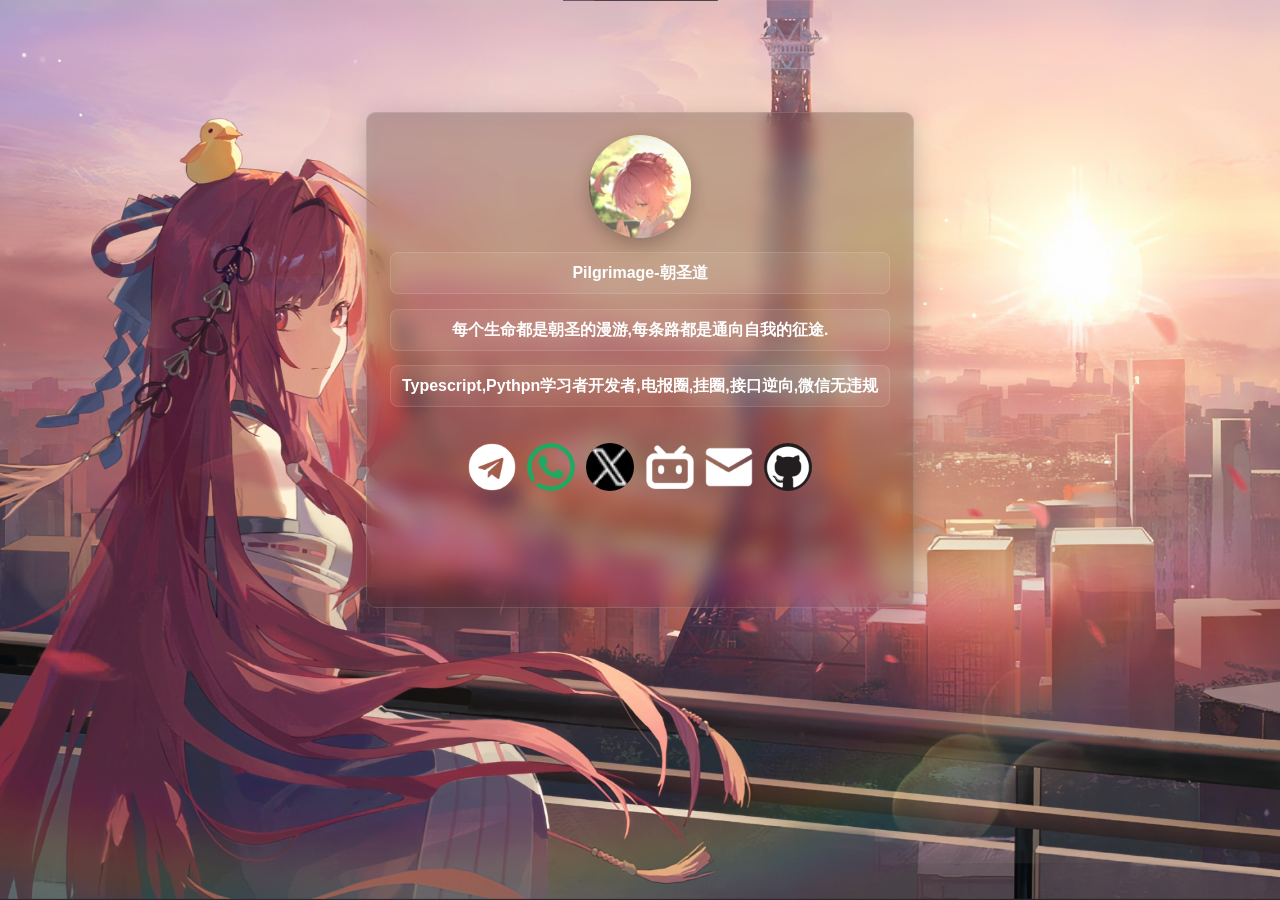
==== commit e0014bc6: "update" ====
--- a/index.html
+++ b/index.html
@@ -23,7 +23,7 @@
 
             <!-- ② 内容区：纵向排列 -->
             <div class="profile-body">
-
+                <div class="blank-row"><h1>Pilgrimage-朝圣道</h1></div>
                 <!-- 第一行（后续可在此填充内容） -->
                 <div class="blank-row"><h1>每个生命都是朝圣的漫游,每条路都是通向自我的征途.</h1></div>
 
@@ -34,9 +34,31 @@
                 <p class="skills">
                     <a href="https://skillicons.dev" target="_blank" rel="noopener noreferrer">
                         <img src="https://skillicons.dev/icons?i=python,typescript,html,css,js,vscode,powershell,git"
-                             alt="My Skills: Python, TypeScript, HTML, CSS, JS, VSCode, powershell, git">
+                             alt="">
                     </a>
                 </p>
+
+                <!-- 第四行：联系我（水平排列，网址暂留空） -->
+                <div class="contact-row">
+                    <a class="contact-icon" href="https://t.me/Zycdzyj" title="Telegram" aria-label="Telegram">
+                        <img src="assets/img/telegram.png" alt="Telegram">
+                    </a>
+                    <a class="contact-icon" href="https://wa.me/qr/B5DFMCJ6YJZNH1" title="WhatsApp" aria-label="WhatsApp">
+                        <img src="assets/img/wa.webp" alt="WhatsApp">
+                    </a>
+                    <a class="contact-icon" href="https://x.com/zycdzyj" title="X" aria-label="X">
+                        <img src="assets/img/x.png" alt="X">
+                    </a>
+                    <a class="icon" href="https://space.bilibili.com/3706931743033366" title="bilbil" aria-label="bilbil">
+                        <img src="assets/img/bilibili.png" alt="bilbil">
+                    </a>
+                    <a class="icon" href="mailto:mzycdzyj@163.com" title="Email" aria-label="Email">
+                        <img src="assets/img/email.png" alt="Email">
+                    </a>
+                    <a class="contact-icon" href="github.com/zycdzyj" title="Email" aria-label="Email">
+                        <img src="assets/img/github.png" alt="Github">
+                    </a>
+                </div>
 
             </div>
 
--- a/assets/css/main.css
+++ b/assets/css/main.css
@@ -399,6 +399,93 @@
     height: auto;
 }
 
+/* 联系我图标行：与技能图标同宽，图标水平排列并居中 */
+.contact-row {
+    width: 100%;
+    display: flex;
+    flex-wrap: wrap;              /* 屏窄时自动换行，不撑破卡片 */
+    justify-content: center;      /* 水平排列且整体居中 */
+    align-items: center;
+    gap: 14px;
+    margin-top: 4px;
+}
+.icon {
+  width: 60px;
+  height: 60px;
+  flex: 0 0 auto;
+  display: flex;
+  align-items: center;
+  justify-content: center;
+  /* background: rgba(255, 255, 255, 0.1);
+  border: 1px solid rgba(255, 255, 255, 0.15); */
+  /* transition: transform 0.25s ease,
+              background-color 0.25s ease,
+              box-shadow 0.25s ease; */
+}
+
+/* 内部内容强制撑满容器 */
+.icon > img,
+.icon > svg {
+  width: 100%;
+  height: 100%;
+  object-fit: contain;   /* 保持比例完整显示；想铺满改 cover */
+}.icon {
+  width: 60px;
+  height: 60px;
+  flex: 0 0 auto;
+  display: flex;
+  align-items: center;
+  justify-content: center;
+  /* background: rgba(255, 255, 255, 0.1);
+  border: 1px solid rgba(255, 255, 255, 0.15); */
+  transition: transform 0.25s ease,
+              background-color 0.25s ease,
+              box-shadow 0.25s ease;
+}
+
+/* 内部内容强制撑满容器 */
+.icon > img,
+.icon > svg {
+  width: 100%;
+  height: 100%;
+  object-fit: contain;   /* 保持比例完整显示；想铺满改 cover */
+}
+/* 单个联系图标外框：圆形按钮 */
+.contact-icon {
+    width: 60px;
+    height: 60px;
+    flex: 0 0 auto;
+    display: flex;
+    align-items: center;
+    justify-content: center;
+    border-radius: 50%;
+    overflow: hidden;
+    /* background: rgba(255, 255, 255, 0.1);
+    border: 1px solid rgba(255, 255, 255, 0.15); */
+    transition: transform 0.25s ease,
+                background-color 0.25s ease,
+                box-shadow 0.25s ease;
+}
+
+/* 图标本体：完整显示、等比缩放，不裁剪 */
+.contact-icon img {
+    display: block;
+    width: 100%;
+    height: 100%;
+    object-fit: contain;
+}
+
+/* 悬停：轻微上浮放大 */
+.contact-icon:hover {
+    transform: translateY(-3px) scale(1.08);
+    background: rgba(255, 255, 255, 0.22);
+    box-shadow: 0 6px 16px rgba(0, 0, 0, 0.3);
+}
+.icon:hover {
+    transform: translateY(-3px) scale(1.08);
+    background: rgba(255, 255, 255, 0.22);
+    box-shadow: 0 6px 16px rgba(0, 0, 0, 0.3);
+}
 /* 下方留白区域：自动撑满卡片剩余高度 */
 .blank-area {
     width: 100%;
@@ -428,4 +515,13 @@
     .blank-row {
         min-height: 40px;
     }
-}
+
+    .contact-row {
+        gap: 10px;
+    }
+
+    .contact-icon {
+        width: 38px;
+        height: 38px;
+    }
+}
